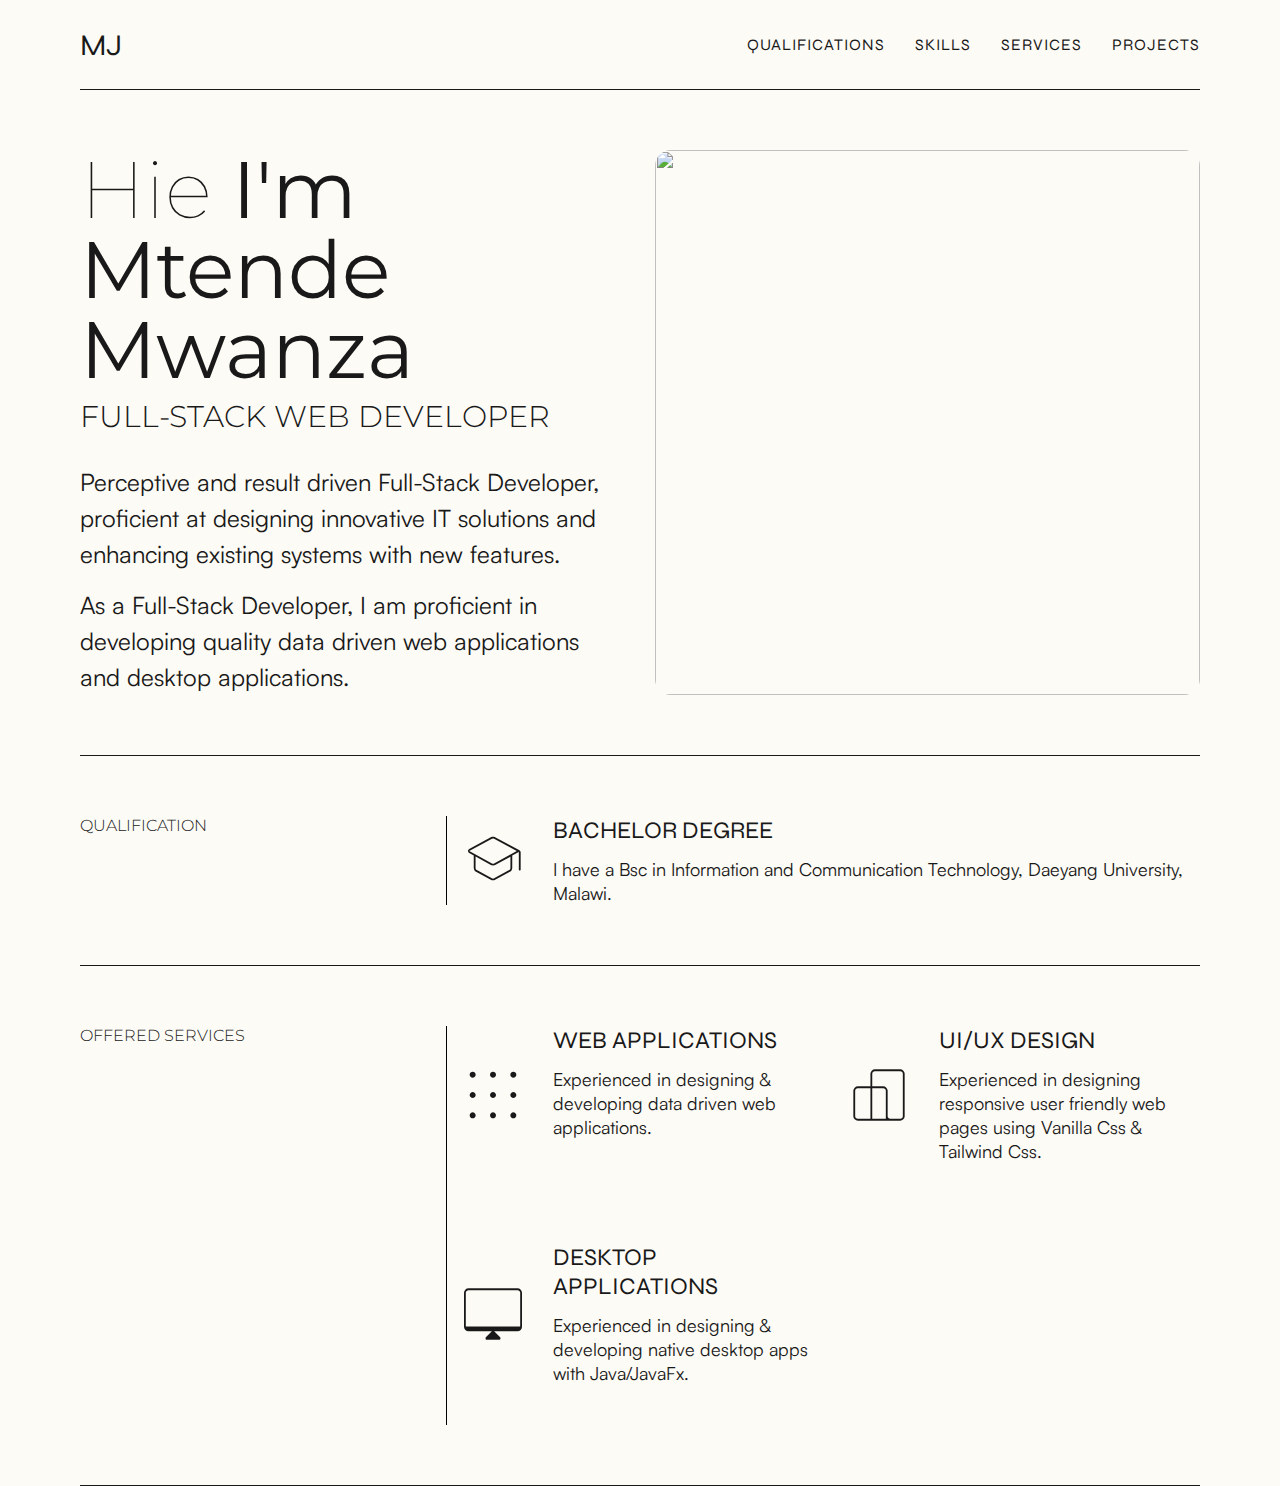
==== index.html @ 7a02a8d5 "services" ====
<!DOCTYPE html>
<html lang="en">
<head>
    <meta charset="UTF-8">
    <meta name="viewport" content="width=device-width, initial-scale=1.0">
    <title>Document</title> 
    <link rel="stylesheet" href="main.css">
    <link rel="stylesheet" href="https://fonts.googleapis.com/css2?family=Material+Symbols+Rounded:opsz,wght,FILL,GRAD@20..48,100..700,0..1,-50..200" />
    <script src="/main.js" defer></script>
</head>
<body>

    <div class="page_wrapper">
        <header>
            <div>
                <a href="">MJ</a>
                <span class="material-symbols-rounded" id="open_toggle">menu</span>
            </div>
            <div class="main-menu menu_close">
                <a href="">Qualifications</a>
                <a href="">Skills</a>
                <a href="">Services</a>
                <a href="">Projects</a>
            </div>
        </header>
        
        <main>    

            <div class="intro">
                <div>
                  <div>
                    <p>Hie <span>I'm Mtende Mwanza</span></p>
                    <p>Full-Stack Web developer</p>
                  </div>
                  
                  <p>
                     Perceptive and result driven Full-Stack Developer, proficient at designing innovative
                     IT solutions and enhancing existing systems with new features.
                  </p>
                  <p>
                      As a Full-Stack Developer, I am proficient in developing quality data 
                      driven web applications and desktop applications.
                  </p>
                </div>
                <div>
                  <picture>
                      <img src="src/warren-VVEwJJRRHgk-unsplash.jpg" alt="">
                  </picture> 
                </div>
            </div>
           
            <div class="qualification">
                 <div>Qualification</div>
                 <div class="qualify">
                    <div>
                        <span class="material-symbols-rounded">school</span>
                    </div>
                    <div>
                        <p>Bachelor Degree</p>
                        <p>I have a Bsc in Information and Communication Technology, Daeyang University, Malawi.</p>
                    </div>
                 </div>
             </div>

             <div class="services">
                <div>
                    Offered Services
                </div>

                <div class="services_list">
                    <div class="list">
                        <div>
                            <span class="material-symbols-rounded">apps</span>
                        </div>
                        <div>
                            <p>Web applications</p>
                            <p>Experienced in designing & developing data driven web applications.</p>
                        </div>
                    </div>

                    <div class="list">
                        <div>
                            <span class="material-symbols-rounded">responsive_layout</span>
                        </div>
                        <div>
                            <p>UI/UX Design</p>
                            <p>Experienced in designing responsive user friendly web pages using Vanilla Css & Tailwind Css.</p>
                        </div>
                    </div>

                    <div class="list">
                        <div>
                            <span class="material-symbols-rounded">desktop_mac</span>
                        </div>
                        <div>
                            <p>Desktop Applications</p>
                            <p>Experienced in designing & developing native desktop apps with Java/JavaFx.</p>
                        </div>
                    </div>

                  

                </div>

             </div>



        </main> 

    </div>
  

</body>
</html>
---- main.css ----
*{
    box-sizing: border-box;
    margin: 0;
}

@font-face {
    font-family: "myFont";
    src: url(poppins/Poppins-Regular.otf);
    src: url(Montserrat/Montserrat-VariableFont_wght.ttf);
    src: url(Syne/Syne-VariableFont_wght.ttf); 
}

html {
    font-family: 'myFont', 'Syne';
}

body{
    background-color: #fdfbf5;
    color: #191919;
}

.page_wrapper{
     /* border: 1px solid #191919; */
     position: absolute;
     height: 100vh;
     z-index: 100;
     /* padding-left: 40px;
     padding-right: 40px; */
}


/* changed by adding top 0 */
header{
    display: flex;
    justify-content: space-between;
    margin-left: 40px;
    margin-right: 40px;
    height: 10vh;
    background-color: #fdfbf5;
    align-items: center;
    border-bottom: 1px solid #191919;
    position: fixed;
    right: 0;
    left: 0;
    top: 0;
    z-index: 10;
}

header div:nth-child(1) a, header div:nth-child(2) a{
     color: #191919;
     text-transform: uppercase;
     text-decoration: none;
}

 header div:nth-child(1){
    display: flex;
    width: 100%;
    justify-content: space-between;
    /* padding-left: 10px;
    padding-right: 10px; */
}

header div:nth-child(1) a{
    font-size: 30px;
}

header div:nth-child(1) span{
    font-weight: 200;
    font-size: 36px;
}

header div:nth-child(1) span:hover{
    cursor: pointer;
}

header div:nth-child(2) a{
    border-bottom: #191919 solid 1px;
    padding-bottom: 1rem;
    padding-top: 1rem;
    letter-spacing: 1px;
}

header div:nth-child(2) a:last-of-type{
    border-bottom: none;
}

/* Mobile view menu */

.main-menu{
    display: flex;
    flex-direction: column;
    position: absolute;
    background-color: #fdfbf5;
    top: 10vh;
    height: 280px;
    width: 100%;
    grid-column-gap: 0.75rem;
    padding: 20px;
    border: 1px solid #191919; 
    margin-top: -1px;
    transform: translateY(200vh);
    opacity: 0;
    transition: all 0s;
} 

@keyframes menu-open-anime {
    0% {
        transform: translateY(200vh);
        opacity: 0;
    }
    20% {
        transform: translateY(20px);
        opacity: 0;
    }
    100% {
        transform: translateY(0);
        opacity: 1;
    }    
}

.menu_open{
    animation: menu-open-anime 0.3s ease-in;
    transform: translateY(0);
    opacity: 1;
}

@keyframes menu-close-anime {
   
    0% {
        transform: translateY(0);
        opacity: 1;
    }
    80% {
        transform: translateY(20px);
        opacity: 0;
    }
    100% {
        transform: translateY(200vh);
        opacity: 0;
    }    
}

.menu_close{
    
    opacity: 0;
    transform: translateY(200vh);
}
.animation {
    animation: menu-close-anime 0.3s ease-out;
}

/* End of mobile view menu */

@font-face {
    font-family: "poppins";
    src: url(poppins/Poppins-Regular.otf);

}

@font-face {
    font-family: "montSerrat";
    src: url(Montserrat/Montserrat-VariableFont_wght.ttf);
}


@font-face {
    font-family: "satoshiFont";
    /* src: url(poppins/Poppins-Regular.otf); */
    src: url(Satoshi_Complete/Fonts/OTF/Satoshi-Regular.otf);

}

main{
    position: relative;
    top: 10vh;
    margin-left: 40px;
    margin-right: 40px;
    font-family: "satoshiFont";
    font-weight: 200;
    color: #191919;
}


.intro {
    display: flex;
    flex-direction: column;
    height: auto;
    border-bottom: 1px solid #191919;
    gap: 30px;
    padding: 40px 0 40px;
    /* overflow: scroll; */
}


.intro div:nth-child(1){
    font-family: "satoshiFont";
    flex: 1;
}


.intro div:nth-child(1) >div{
   margin-bottom: 25px;
   font-family: "montSerrat";
   padding: 0;
}

.intro div:nth-child(1) >div p:first-child{
    font-weight: 100;
    font-size: 40px;
    margin-bottom: 4px;
    color: #191919;
    text-align: left;

}

.intro div:nth-child(1) >div p:first-child span{
    font-weight: 400;
}

.intro div:nth-child(1) >div p:last-child{
    font-size: 20px;
    text-transform: uppercase;
    text-align: left;
    /* letter-spacing: 2px; */
    font-weight: 300;
}


.intro div:nth-child(1) >div p{
    font-weight: 400;
}


.intro div:nth-child(1) p{
     font-size: 18px; 
     text-align: left;
}

.intro div:nth-child(1) p:first-of-type{
    margin-bottom: 10px;
}



.intro div:nth-child(2){
      flex: 1;
}

.intro div:nth-child(2) img{
    border-radius: 16px;
    object-fit: cover;
    width: 100%;    
}

.qualification{
    display: grid;
    grid-template-columns: 1fr;
    gap: 20px;
    padding: 40px 0 40px;
    border-bottom: 1px solid #191919;
}

.qualification > div:nth-child(1){
    font-size: 16px;
    text-transform: uppercase;
    font-family: "Montserrat";
    font-weight: 300;
}

.qualification > div:nth-child(2){
     display: grid;
}

.qualification > div:nth-child(2) >div:nth-child(1){
    /* padding: 0;
    margin: 0; */
    /* background-color: aqua; */
}
.qualification > div:nth-child(2) >div:nth-child(1) span{
    font-size: 80px; 
    font-weight: lighter;
    margin-left: -14px;
}

.qualification > div:nth-child(2) >div:nth-child(2) p:first-of-type{
    font-family: 'myFont';
    text-transform: uppercase;
    font-size: 24px;
    margin-bottom: 12px;
}

/* .qualification > div:nth-child(2) >div:nth-child(2) p:last-of-type{
    font-size: 15px;
} */


.services{
    display: grid;
    grid-template-columns: 1fr;
    gap: 20px;
    padding: 40px 0 40px;
    /* border-bottom: 1px solid #191919; */
}

.services > div:nth-child(1){
    font-size: 16px;
    text-transform: uppercase;
    font-family: "Montserrat";
    font-weight: 300;
}


.services_list {
    display: grid;
    gap: 40px;
}

.services_list .list{
    display: grid;
    border-bottom: 1px solid #191919;
    padding-bottom: 40px;
}

.services_list .list > div:nth-child(1) span{
    font-size: 80px;
    margin-left: -14px;
    font-weight: lighter;
}

.services_list .list > div:nth-child(2) p:first-of-type{
    font-family: 'myFont';
    text-transform: uppercase;
    font-size: 24px;
    margin-bottom: 12px;
}




@media screen and (min-width:500px) {
      
    .qualification > div:nth-child(2){
        /* display: flex;
        flex-direction: row;    
        justify-content: space-between;
        gap: 25px; */
        grid-template-columns: 1fr 4fr;
   }


   
   .services_list .list{
      grid-template-columns: 1fr 4fr;
   }  



         
}


@media screen and (min-width:640px) {

    
    .intro div:nth-child(2) p{
        font-size: 20px;
        line-height: 1.5; 
        text-align: left;
   }

    
}


@media screen and (min-width:768px) {

            .main-menu{
                display: flex !important;
                flex-direction: row;
                position: relative;
                background-color: #fdfbf5;
                top: 0;
                height: auto;
                width: auto;
                gap: 30px;
                padding: 20px 0 20px 20px;
                border: none; 
                margin-top: 0;
                transform: translateY(0) !important;
                opacity: 1 !important;
                transition: all 0s;
            }

            .menu_open{
                animation: menu-open-anime 0.3s ease-in;
                transform: translateY(0);
                opacity: 1;
            }


            .menu_close{
                opacity: 1;
                transform: translateY(200vh);
            }

            header div:nth-child(2) a{
                border-bottom: none;
                padding-bottom: 0;
                padding-top: 0;
                letter-spacing: 1px;
            }

            header div:nth-child(2) a:hover{
               border-bottom: 1.5px solid #191919;
            }

            #open_toggle{
                display: none;
            }


            .intro {
                flex-direction: row;
                padding: 60px 0 60px;
                /* overflow: scroll; */
            }


            .intro div:nth-child(1) >div p:first-child{
                font-size: 80px;
                line-height: 1;
                letter-spacing: 0;
                text-align: left;
            }
            
            .intro div:nth-child(1) >div p:first-child span{
                /* font-weight: 500; */
            }
            
            .intro div:nth-child(1) >div p:last-child{
                font-size: 30px;
                text-transform: uppercase;
                text-align: left;
                font-weight: 300;
             
            }
            
            
            .intro div:nth-child(1) >div p{
                font-weight: 400;
            }
            
            
            .intro div:nth-child(1) p{
                 font-size: 20px;
                 line-height: 1.5; 
                 text-align: left;
            }
            
            .intro div:nth-child(1) p:first-of-type{
                margin-bottom: 15px;
            
            }
            

            .intro div:nth-child(2) img{
              
                height: 100%;
            }
            

            .qualification{
                grid-template-columns: 2fr 4fr;
                padding: 60px 0 60px;
                gap: 20px;
            }

            .qualification > div:nth-child(1){
               border-right: 1px solid black;
            }

            .qualification > div:nth-child(2) >div:nth-child(2) p:last-of-type{
                font-size: 18px;
            }

            .qualify{
                gap: 20px;
            }

            .qualify >div:nth-child(1){
                display: flex;
                justify-content: center;
                align-items: center;
            }


            .qualification > div:nth-child(2){
                /* display: grid; */
                /* grid-template-columns: 1fr 5fr; */
           }

        

            .services{
                grid-template-columns: 2fr 4fr;
                padding: 60px 0 60px;
                border-bottom: #191919 solid 1px;
                gap: 20px;
            }
            
            .services > div:nth-child(1){
                border-right: 1px solid black;
            }

            .services_list .list {
                gap:20px
            }

            .services_list .list > div:nth-child(1){
                display: flex;
                justify-content: center;
                align-items: center;
            }


            .services_list .list > div:nth-child(2) p:last-of-type{
                font-size: 18px;
            }
}

@media screen and (min-width:1020px) {

        .services_list{
            grid-template-columns: 1fr 1fr;
        }

        .services_list .list{
            display: grid;
            border-bottom: none;
            padding-bottom: 40px;
        }

        .qualification > div:nth-child(2){
            display: flex;
            flex-direction: row;    
            /* justify-content: space-around; */
            gap: 20px;
            /* grid-template-columns: 1fr 4fr; */
       }
    
    


}

@media screen and (min-width:1200px) {

    header{
        margin-left: 80px;
        margin-right: 80px;
    }

    main{
        margin-left: 80px;
        margin-right: 80px;
    }
    
    .intro {
        padding: 60px 0 60px;
        /* overflow: scroll; */
    }

    .intro div:nth-child(1) p{
        font-size: 24px;
   }

   .qualification > div:nth-child(2){
    display: flex;
    flex-direction: row;    
    /* gap: 0; */
}

}

 @media screen and (min-width:1450px) {
    .qualify > div:nth-child(1){
        margin: 0 10px 0 10px; 
    }
       

}
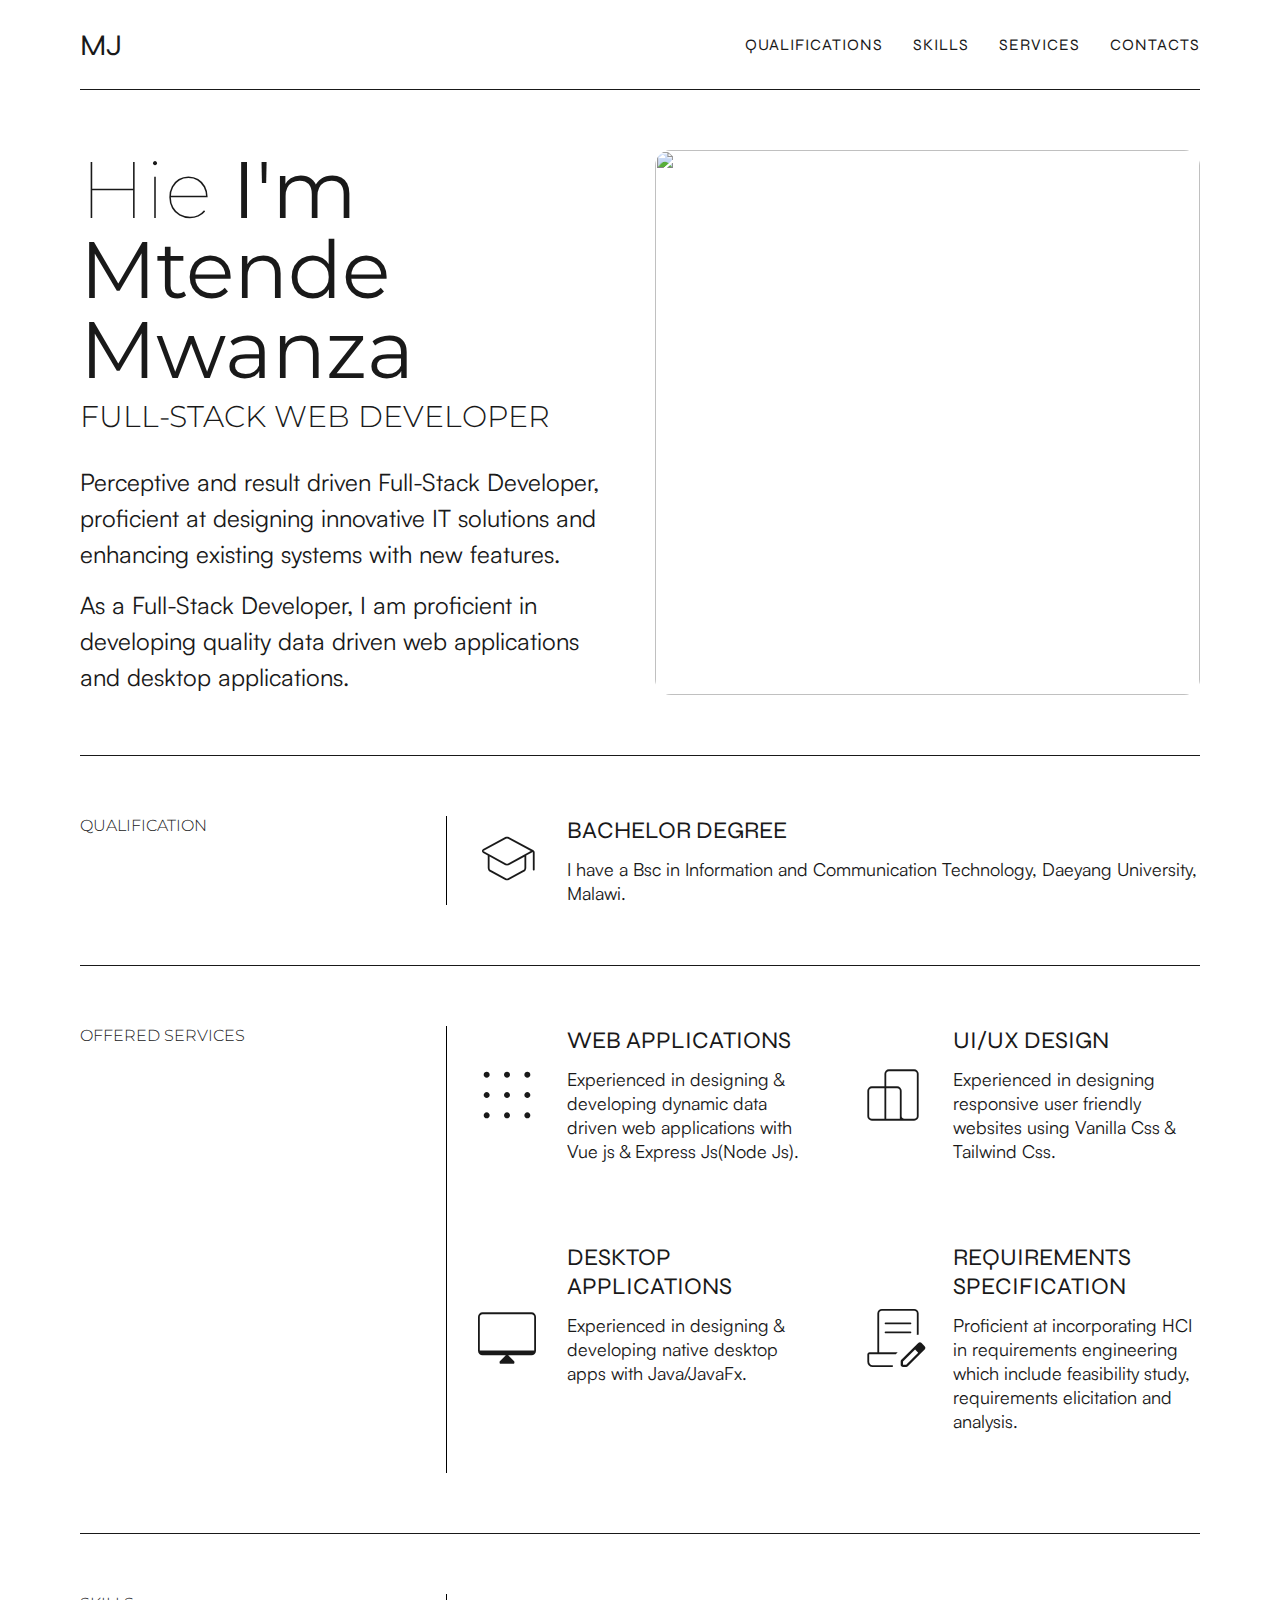
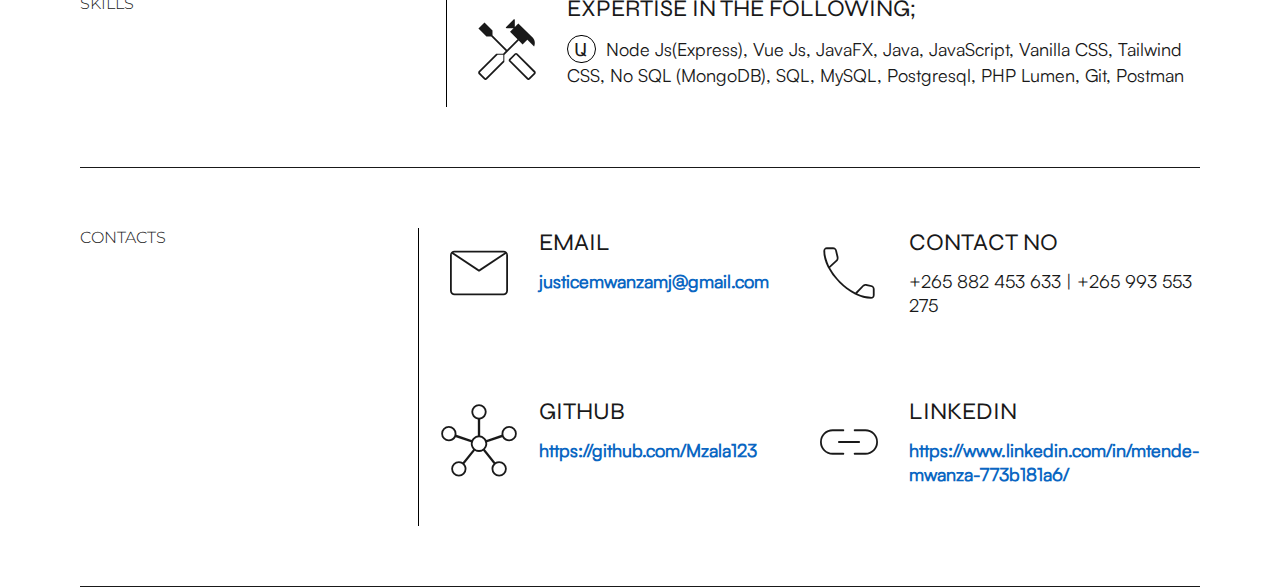
==== commit 7a8d930d: "skills and services" ====
--- a/index.html
+++ b/index.html
@@ -20,7 +20,7 @@
                 <a href="">Qualifications</a>
                 <a href="">Skills</a>
                 <a href="">Services</a>
-                <a href="">Projects</a>
+                <a href="">Contacts</a>
             </div>
         </header>
         
@@ -35,7 +35,8 @@
                   
                   <p>
                      Perceptive and result driven Full-Stack Developer, proficient at designing innovative
-                     IT solutions and enhancing existing systems with new features.
+                     IT solutions and enhancing existing systems with new features. 
+                     <!-- Specialize in applying technical expertise to develop insightful solutions applicable to current business practices -->
                   </p>
                   <p>
                       As a Full-Stack Developer, I am proficient in developing quality data 
@@ -74,7 +75,7 @@
                         </div>
                         <div>
                             <p>Web applications</p>
-                            <p>Experienced in designing & developing data driven web applications.</p>
+                            <p>Experienced in designing & developing dynamic data driven web applications with Vue js & Express Js(Node Js).</p>
                         </div>
                     </div>
 
@@ -84,7 +85,7 @@
                         </div>
                         <div>
                             <p>UI/UX Design</p>
-                            <p>Experienced in designing responsive user friendly web pages using Vanilla Css & Tailwind Css.</p>
+                            <p>Experienced in designing responsive user friendly websites using Vanilla Css & Tailwind Css.</p>
                         </div>
                     </div>
 
@@ -98,7 +99,84 @@
                         </div>
                     </div>
 
-                  
+                    <div class="list">
+                        <div>
+                            <span class="material-symbols-rounded">contract_edit</span>
+                        </div>
+                        <div>
+                            <p>Requirements Specification</p>
+                            <p>Proficient at incorporating HCI in requirements engineering which include feasibility study, 
+                               requirements elicitation and analysis.</p>
+                        </div>
+                    </div>
+                </div>
+
+             </div>
+
+             <div class="skills">
+                 <div>Skills</div>
+                 <div class="skill_list">
+                    <div>
+                        <span class="material-symbols-rounded">handyman</span>
+                    </div>
+                    <div>
+                        <p>Expertise in the following;</p>
+                        <ol>
+                            <li>Node Js(Express), Vue Js, JavaFX, Java, JavaScript, Vanilla CSS, Tailwind CSS, 
+                                No SQL (MongoDB), SQL, MySQL, Postgresql, PHP Lumen, Git, Postman</li>
+                        </ol>
+                    </div>
+                 </div>
+
+             </div>
+
+
+             <div class="contacts">
+                <div>
+                    Contacts
+                </div>
+
+                <div class="contacts_list">
+
+                    <div class="list">
+                        <div>
+                            <span class="material-symbols-rounded">mail</span>
+                        </div>
+                        <div>
+                            <p>Email</p>
+                            <p><a href="mailto:justicemwanzamj@gmail.com">justicemwanzamj@gmail.com</a></p>
+                        </div>
+                    </div>
+
+                    <div class="list">
+                        <div>
+                            <span class="material-symbols-rounded">call</span>
+                        </div>
+                        <div>
+                            <p>Contact no</p>
+                            <p>+265 882 453 633 | +265 993 553 275</p>
+                        </div>
+                    </div>
+
+                    <div class="list">
+                        <div>
+                            <span class="material-symbols-rounded">hub</span>
+                        </div>
+                        <div>
+                            <p>Github</p>
+                            <p><a href="https://github.com/Mzala123" target="_blank">https://github.com/Mzala123</a></p>
+                        </div>
+                    </div>
+
+                    <div class="list">
+                        <div>
+                            <span class="material-symbols-rounded">link</span>
+                        </div>
+                        <div>
+                            <p>LinkedIn</p>
+                            <p><a href="https://www.linkedin.com/in/mtende-mwanza-773b181a6/" target="_blank">https://www.linkedin.com/in/mtende-mwanza-773b181a6/</a></p>
+                        </div>
+                    </div>
 
                 </div>
 
--- a/main.css
+++ b/main.css
@@ -15,7 +15,7 @@
 }
 
 body{
-    background-color: #fdfbf5;
+    background-color: white;
     color: #191919;
 }
 
@@ -36,7 +36,7 @@
     margin-left: 40px;
     margin-right: 40px;
     height: 10vh;
-    background-color: #fdfbf5;
+    background-color: white;
     align-items: center;
     border-bottom: 1px solid #191919;
     position: fixed;
@@ -90,7 +90,7 @@
     display: flex;
     flex-direction: column;
     position: absolute;
-    background-color: #fdfbf5;
+    background-color: white;
     top: 10vh;
     height: 280px;
     width: 100%;
@@ -279,7 +279,7 @@
 .qualification > div:nth-child(2) >div:nth-child(1) span{
     font-size: 80px; 
     font-weight: lighter;
-    margin-left: -14px;
+    /* margin-left: -10px; */
 }
 
 .qualification > div:nth-child(2) >div:nth-child(2) p:first-of-type{
@@ -323,7 +323,7 @@
 
 .services_list .list > div:nth-child(1) span{
     font-size: 80px;
-    margin-left: -14px;
+    /* margin-left: -12px; */
     font-weight: lighter;
 }
 
@@ -334,24 +334,138 @@
     margin-bottom: 12px;
 }
 
+
+.skills{
+    display: grid;
+    grid-template-columns: 1fr;
+    gap: 20px;
+    padding: 40px 0 40px;
+    border-bottom: 1px solid #191919;
+}
+
+
+.skills > div:nth-child(1){
+    font-size: 16px;
+    text-transform: uppercase;
+    font-family: "Montserrat";
+    font-weight: 300;
+}
+
+.skills > div:nth-child(2){
+     display: grid;
+}
+
+.skills > div:nth-child(2) >div:nth-child(1) span{
+    font-size: 80px; 
+    font-weight: lighter;
+ 
+}
+
+.skills > div:nth-child(2) >div:nth-child(2) p:first-of-type{
+    font-family: 'myFont';
+    text-transform: uppercase;
+    font-size: 24px;
+    margin-bottom: 12px;
+}
+
+.skills > div:nth-child(2) >div:nth-child(2) ol{
+    padding-left: 0;
+    /* background-color: #378fe9;*/
+} 
+
+.skills > div:nth-child(2) >div:nth-child(2) ol li{
+    list-style: inside;
+    list-style-type: none;
+    margin-bottom: 20px;
+}
+
+.skills > div:nth-child(2) > div:nth-child(2) ol li:before {
+    content: counter(list-item, armenian) ""; 
+    display: inline-flex;
+    justify-content: center;
+    width: 1.5em; 
+    border: 1px solid #000; 
+    border-radius: 100px; 
+    padding-top: 1px;
+    padding-bottom: 1px;
+    margin-right: 10px; 
+}
+
+
+.contacts{
+    display: grid;
+    grid-template-columns: 1fr;
+    gap: 20px;
+    padding: 40px 0 40px;
+    /* border-bottom: 1px solid #191919; */
+}
+
+.contacts > div:nth-child(1){
+    font-size: 16px;
+    text-transform: uppercase;
+    font-family: "Montserrat";
+    font-weight: 300;
+}
+
+
+.contacts_list {
+    display: grid;
+    gap: 40px;
+}
+
+.contacts_list .list{
+    display: grid;
+    border-bottom: 1px solid #191919;
+    padding-bottom: 40px;
+}
+
+.contacts_list .list > div:nth-child(1) span{
+    font-size: 80px;
+    /* margin-left: -12px; */
+    font-weight: lighter;
+}
+
+.contacts_list .list > div:nth-child(2) p:first-of-type{
+    font-family: 'myFont';
+    text-transform: uppercase;
+    font-size: 24px;
+    margin-bottom: 12px;
+}
+
+
+.contacts_list .list > div:nth-child(2) p:last-of-type a{
+    text-decoration: none;
+    color: #0a66c2;
+
+    font-weight: bold;
+}
+
+.contacts_list .list > div:nth-child(2) p:last-of-type a:hover{
+     color: #378fe9;
+     border-bottom: 1.5px solid #378fe9;
+}
 
 
 
 @media screen and (min-width:500px) {
       
     .qualification > div:nth-child(2){
-        /* display: flex;
-        flex-direction: row;    
-        justify-content: space-between;
-        gap: 25px; */
         grid-template-columns: 1fr 4fr;
-   }
-
+    }
 
    
    .services_list .list{
       grid-template-columns: 1fr 4fr;
    }  
+
+   .contacts_list .list{
+    grid-template-columns: 1fr 4fr;
+   }  
+
+   .skills > div:nth-child(2){
+    grid-template-columns: 1fr 4fr;
+}
+
 
 
 
@@ -378,7 +492,7 @@
                 display: flex !important;
                 flex-direction: row;
                 position: relative;
-                background-color: #fdfbf5;
+                background-color: white;
                 top: 0;
                 height: auto;
                 width: auto;
@@ -491,15 +605,36 @@
                 display: flex;
                 justify-content: center;
                 align-items: center;
-            }
-
-
-            .qualification > div:nth-child(2){
-                /* display: grid; */
-                /* grid-template-columns: 1fr 5fr; */
-           }
-
-        
+            }   
+
+            /* Skills */
+
+            .skills{
+                grid-template-columns: 2fr 4fr;
+                padding: 60px 0 60px;
+                gap: 20px;
+            }
+
+            .skills > div:nth-child(1){
+               border-right: 1px solid black;
+            }
+
+            .skills > div:nth-child(2) >div:nth-child(2) ol{
+                font-size: 18px;
+            }
+
+            .skill_list{
+                gap: 20px;
+            }
+
+            .skill_list >div:nth-child(1){
+                display: flex;
+                justify-content: center;
+                align-items: center;
+            }   
+            /* end of skills */
+            
+            
 
             .services{
                 grid-template-columns: 2fr 4fr;
@@ -526,9 +661,45 @@
             .services_list .list > div:nth-child(2) p:last-of-type{
                 font-size: 18px;
             }
+
+
+
+            .contacts{
+                grid-template-columns: 2fr 4fr;
+                padding: 60px 0 60px;
+                border-bottom: #191919 solid 1px;
+                gap: 20px;
+            }
+            
+            .contacts > div:nth-child(1){
+                border-right: 1px solid black;
+            }
+
+            .contacts_list .list {
+                gap:20px
+            }
+
+            .contacts_list .list > div:nth-child(1){
+                display: flex;
+                justify-content: center;
+                align-items: center;
+            }
+
+
+            .contacts_list .list > div:nth-child(2) p:last-of-type{
+                font-size: 18px;
+            }
+
 }
 
 @media screen and (min-width:1020px) {
+
+        .qualification > div:nth-child(2){
+                display: flex;
+                flex-direction: row;    
+                gap: 20px;
+        }
+
 
         .services_list{
             grid-template-columns: 1fr 1fr;
@@ -540,18 +711,29 @@
             padding-bottom: 40px;
         }
 
-        .qualification > div:nth-child(2){
+
+        .skills > div:nth-child(2){
             display: flex;
             flex-direction: row;    
-            /* justify-content: space-around; */
             gap: 20px;
-            /* grid-template-columns: 1fr 4fr; */
-       }
-    
-    
-
-
-}
+         }
+        
+        .contacts_list{
+            grid-template-columns: 1fr 1fr;
+        }
+
+        .contacts_list .list{
+            display: grid;
+            border-bottom: none;
+            padding-bottom: 40px;
+        }
+
+
+     
+}
+
+
+
 
 @media screen and (min-width:1200px) {
 
@@ -567,7 +749,6 @@
     
     .intro {
         padding: 60px 0 60px;
-        /* overflow: scroll; */
     }
 
     .intro div:nth-child(1) p{
@@ -577,14 +758,19 @@
    .qualification > div:nth-child(2){
     display: flex;
     flex-direction: row;    
-    /* gap: 0; */
-}
+   }
+
+
 
 }
 
  @media screen and (min-width:1450px) {
     .qualify > div:nth-child(1){
-        margin: 0 10px 0 10px; 
+        margin: 0 4px 0 4px; 
+    }
+
+    .skill_list > div:nth-child(1){
+        margin: 0 4px 0 4px; 
     }
        
 
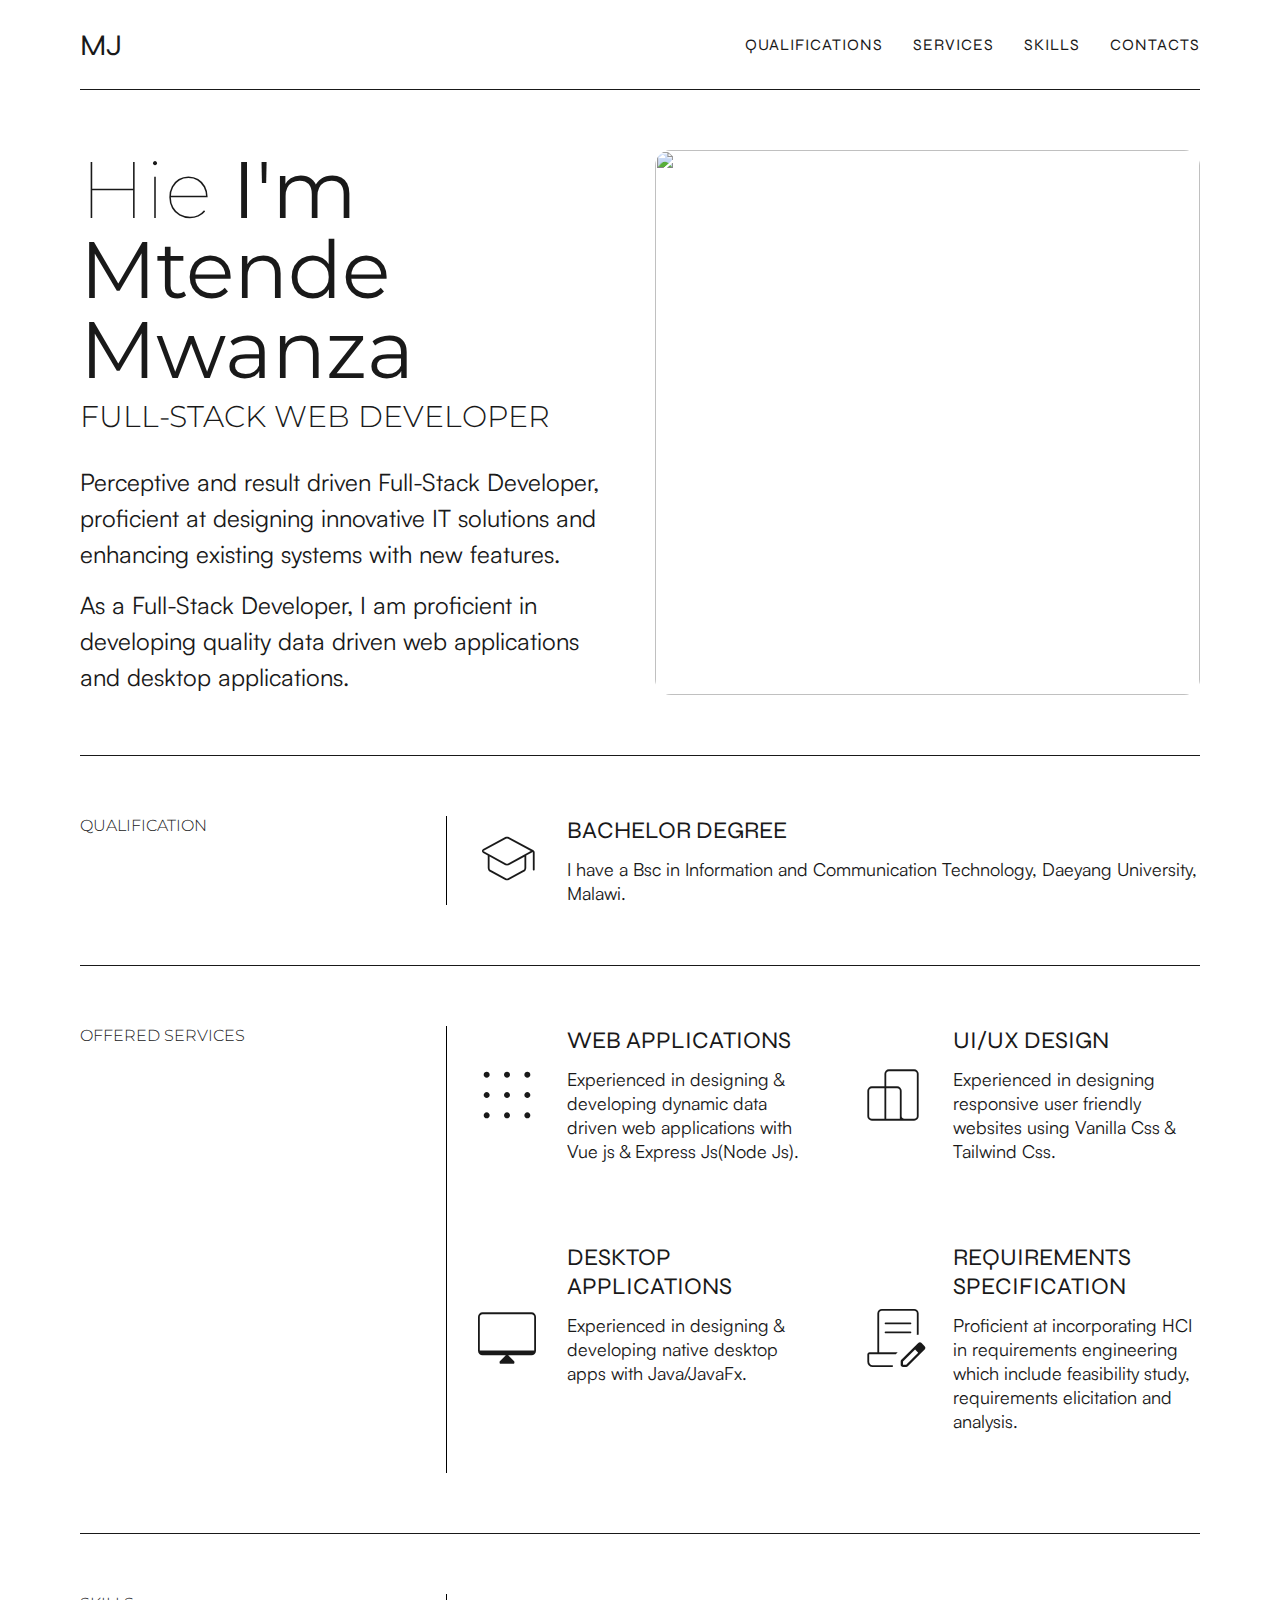
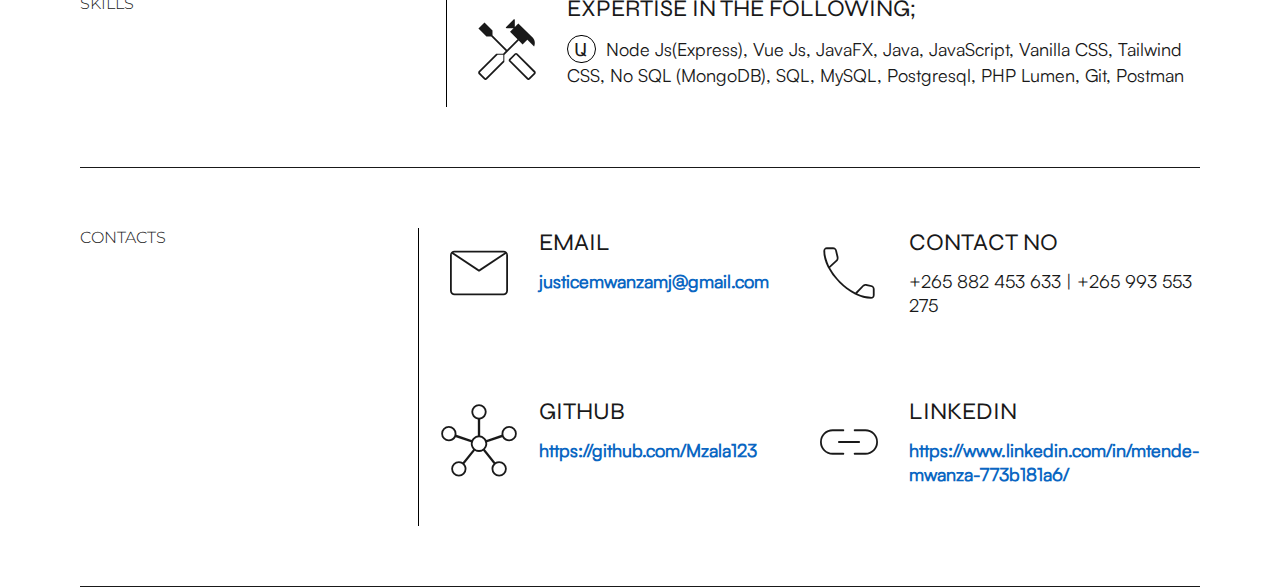
==== commit e4bdc93d: "scrolling to section" ====
--- a/index.html
+++ b/index.html
@@ -17,10 +17,10 @@
                 <span class="material-symbols-rounded" id="open_toggle">menu</span>
             </div>
             <div class="main-menu menu_close">
-                <a href="">Qualifications</a>
-                <a href="">Skills</a>
-                <a href="">Services</a>
-                <a href="">Contacts</a>
+                <a id="qualification">Qualifications</a>
+                <a id="services">Services</a>
+                <a id="skills">Skills</a>
+                <a id="contacts">Contacts</a>
             </div>
         </header>
         
--- a/main.css
+++ b/main.css
@@ -50,6 +50,7 @@
      color: #191919;
      text-transform: uppercase;
      text-decoration: none;
+     cursor: pointer;
 }
 
  header div:nth-child(1){
@@ -83,6 +84,8 @@
 header div:nth-child(2) a:last-of-type{
     border-bottom: none;
 }
+
+
 
 /* Mobile view menu */
 
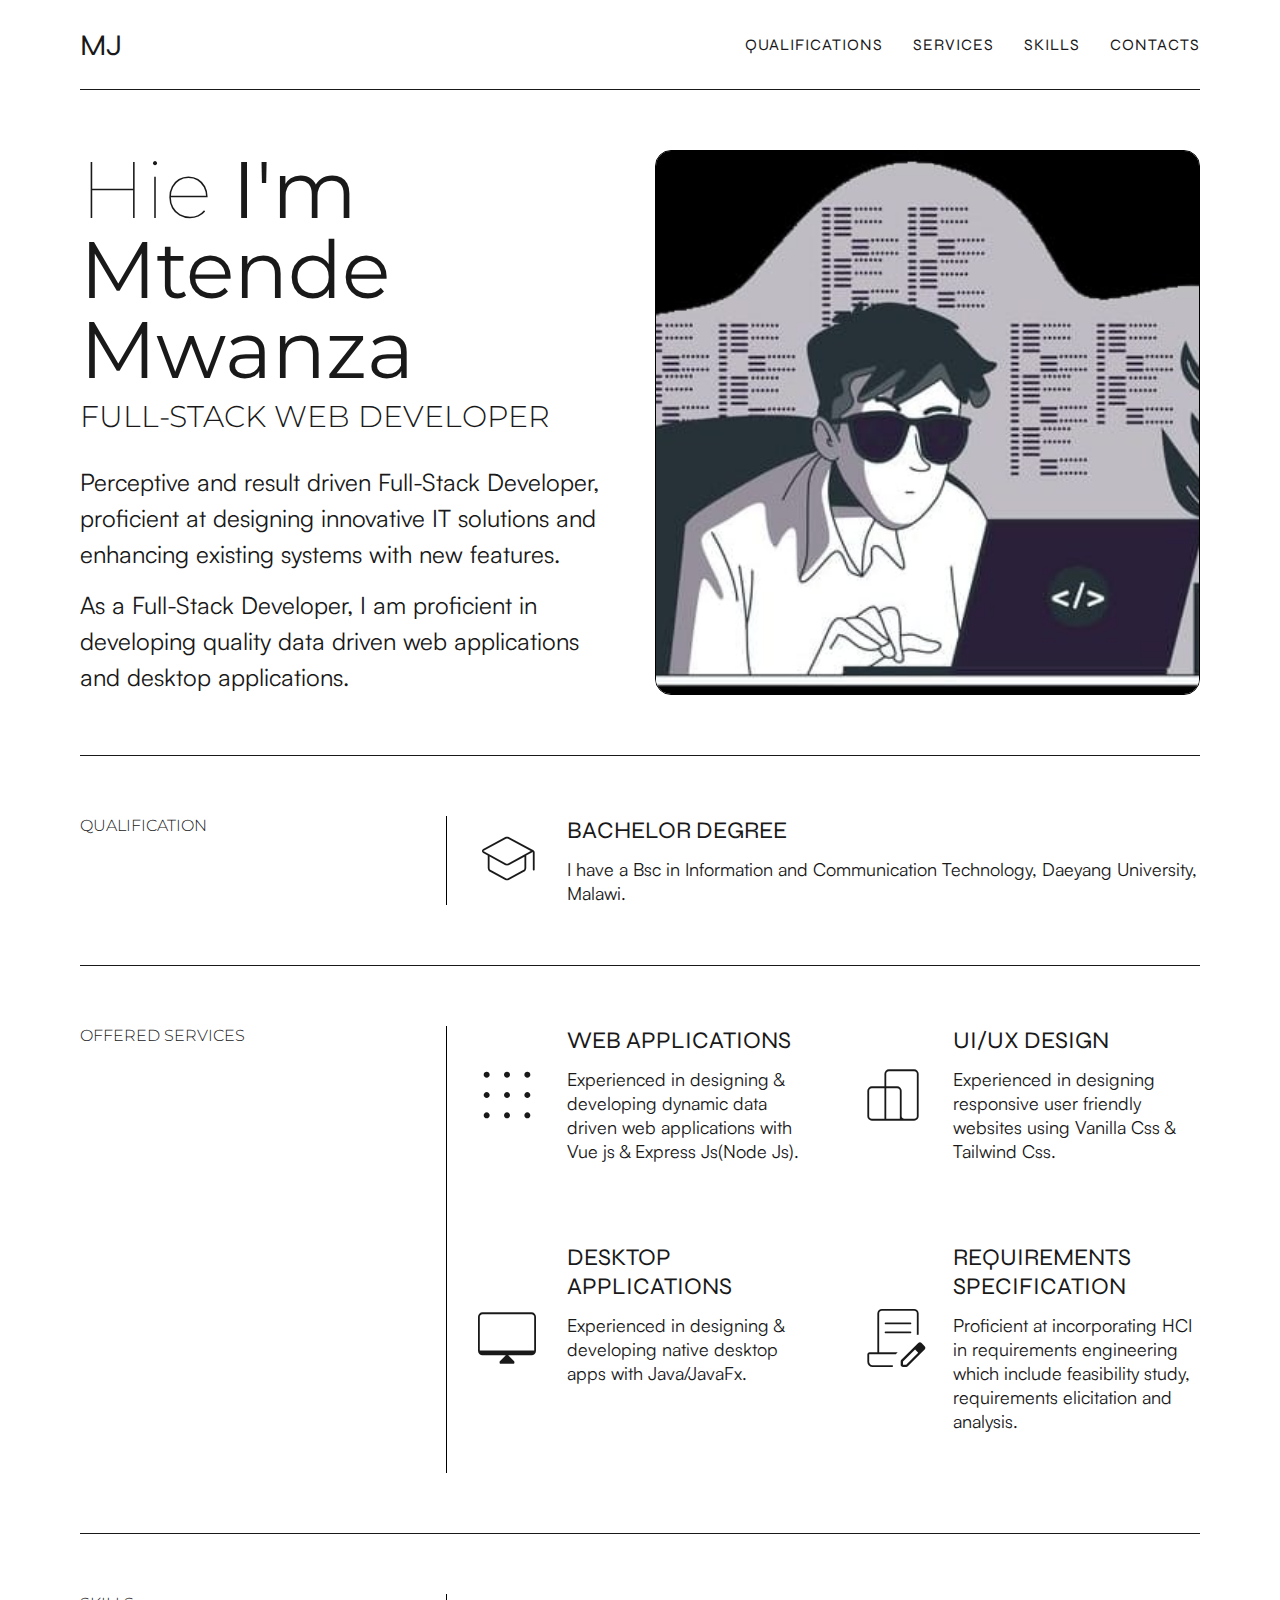
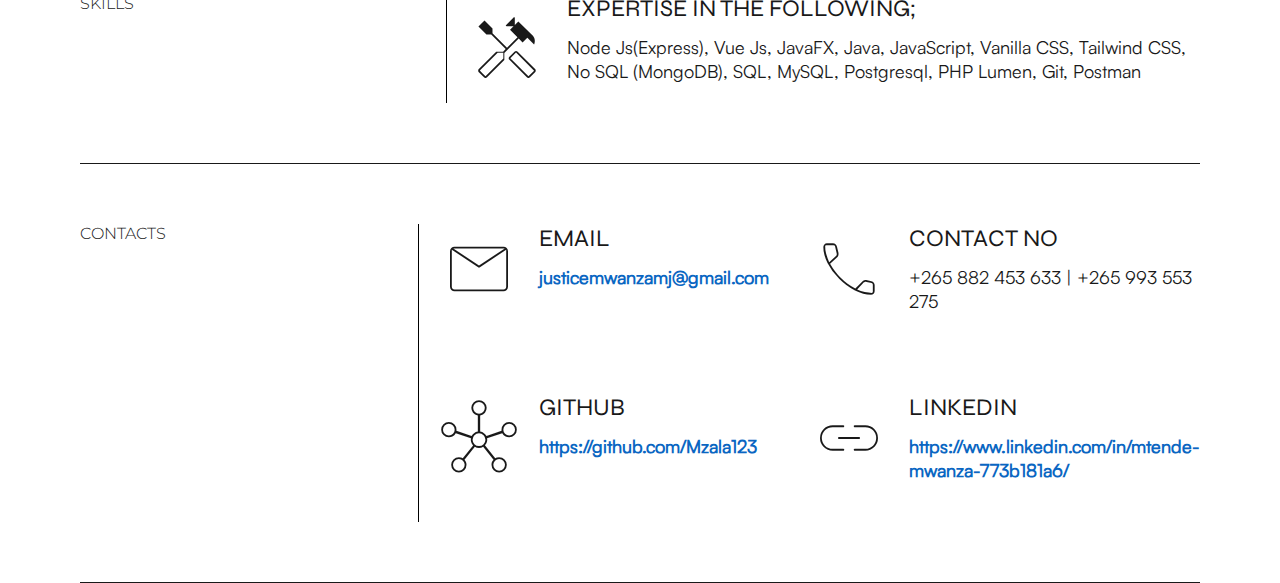
==== commit eeb563ea: "image" ====
--- a/index.html
+++ b/index.html
@@ -45,7 +45,7 @@
                 </div>
                 <div>
                   <picture>
-                      <img src="src/warren-VVEwJJRRHgk-unsplash.jpg" alt="">
+                      <img src="src/main-boss.jpeg" alt="">
                   </picture> 
                 </div>
             </div>
--- a/main.css
+++ b/main.css
@@ -21,11 +21,12 @@
 
 .page_wrapper{
      /* border: 1px solid #191919; */
-     position: absolute;
-     height: 100vh;
+     /* position: absolute; */
+     /* height: 100vh;
      z-index: 100;
-     /* padding-left: 40px;
+     padding-left: 40px;
      padding-right: 40px; */
+     /* margin-bottom: 40px; */
 }
 
 
@@ -253,6 +254,7 @@
     border-radius: 16px;
     object-fit: cover;
     width: 100%;    
+    border: 1px solid black;
 }
 
 .qualification{
@@ -382,7 +384,7 @@
     margin-bottom: 20px;
 }
 
-.skills > div:nth-child(2) > div:nth-child(2) ol li:before {
+/* .skills > div:nth-child(2) > div:nth-child(2) ol li:before {
     content: counter(list-item, armenian) ""; 
     display: inline-flex;
     justify-content: center;
@@ -392,7 +394,7 @@
     padding-top: 1px;
     padding-bottom: 1px;
     margin-right: 10px; 
-}
+} */
 
 
 .contacts{
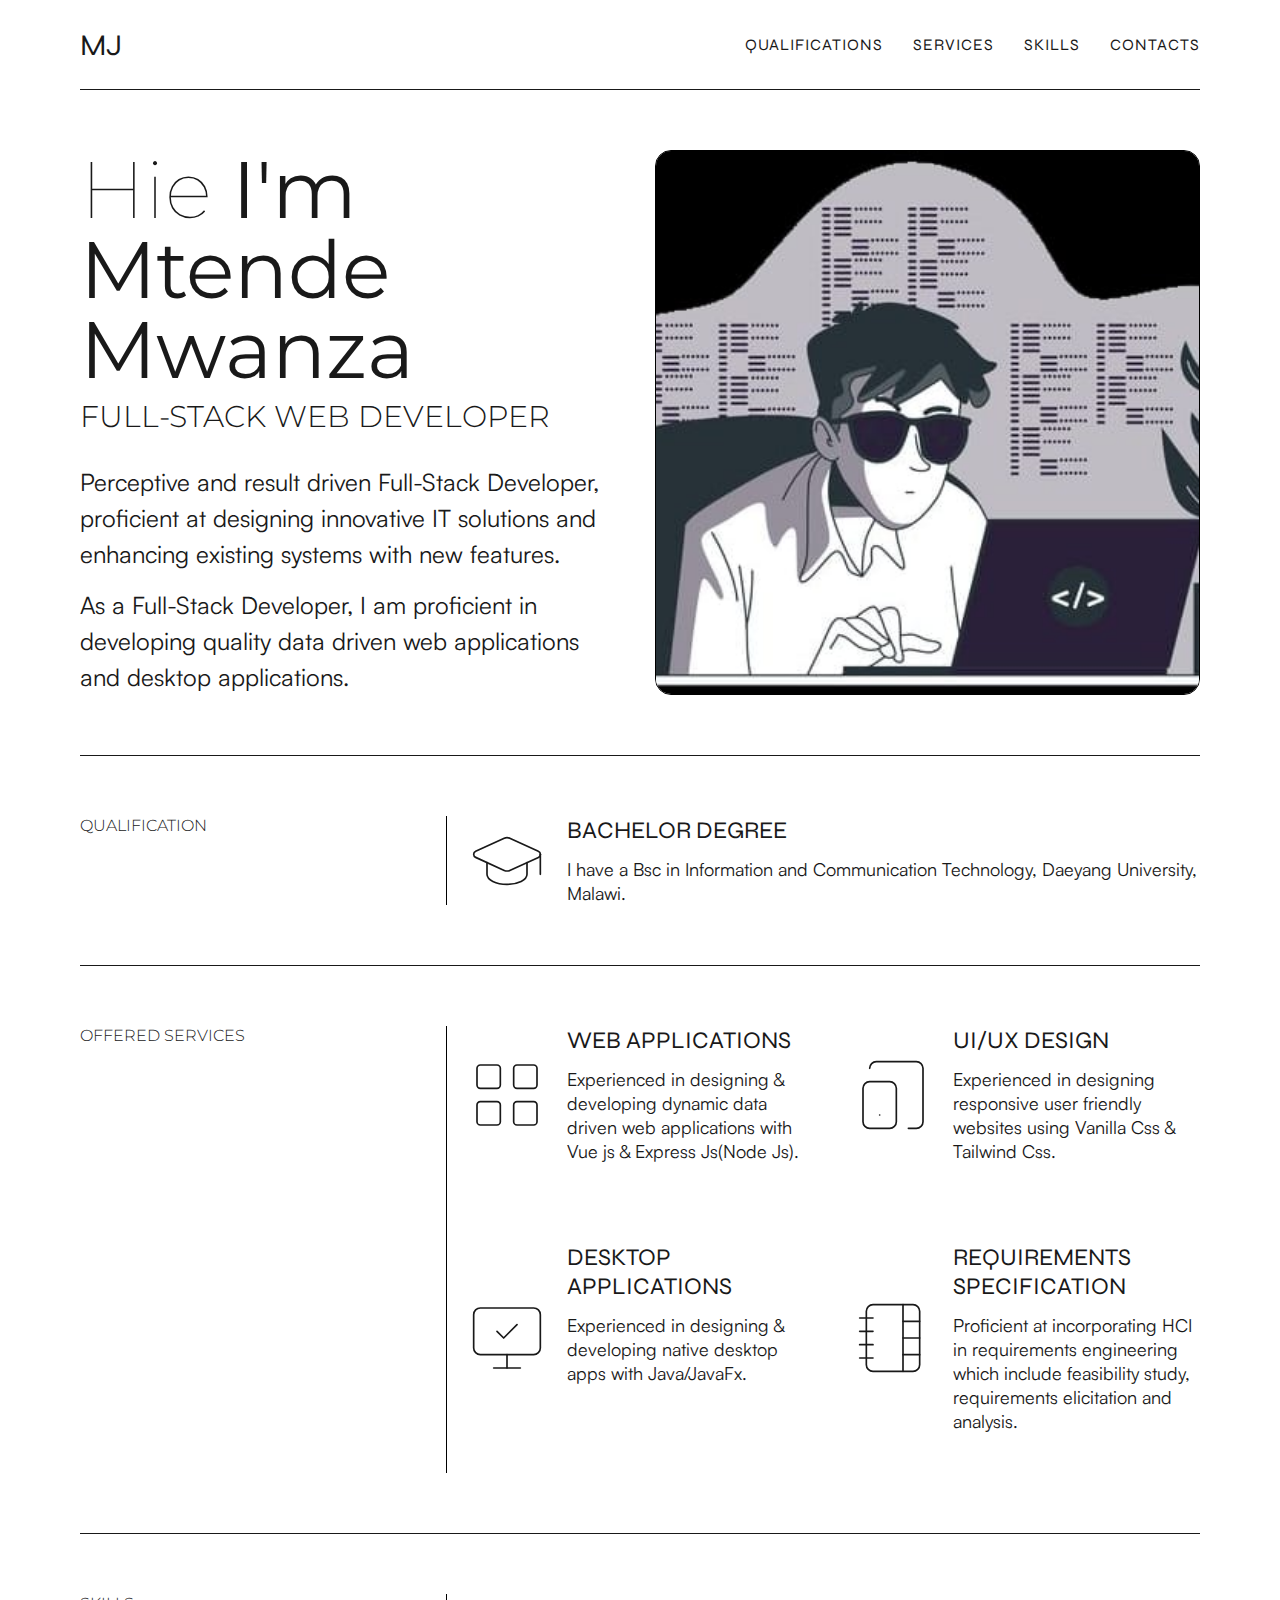
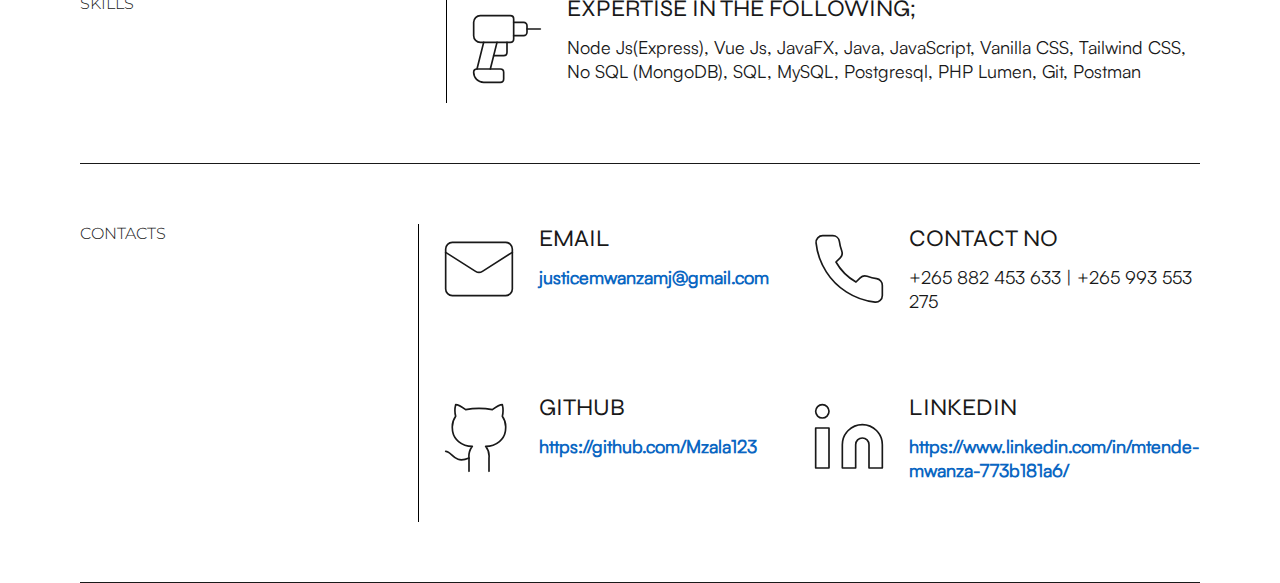
==== commit cf4c56a8: "lucide icons" ====
--- a/index.html
+++ b/index.html
@@ -14,7 +14,11 @@
         <header>
             <div>
                 <a href="">MJ</a>
-                <span class="material-symbols-rounded" id="open_toggle">menu</span>
+                <svg id="open_toggle" xmlns="http://www.w3.org/2000/svg" width="36" height="36" viewBox="0 0 24 24" fill="none" stroke="currentColor" 
+                stroke-width="0.75" stroke-linecap="round" stroke-linejoin="round" class="lucide lucide-menu"><line x1="4" x2="20" y1="12" 
+                y2="12"/><line x1="4" x2="20" y1="6" y2="6"/><line x1="4" x2="20" y1="18" y2="18"/></svg>
+
+                <!-- <span class="material-symbols-rounded" id="open_toggle">menu</span> -->
             </div>
             <div class="main-menu menu_close">
                 <a id="qualification">Qualifications</a>
@@ -54,7 +58,10 @@
                  <div>Qualification</div>
                  <div class="qualify">
                     <div>
-                        <span class="material-symbols-rounded">school</span>
+                        <!-- <span class="material-symbols-rounded">school</span> -->
+                        <svg xmlns="http://www.w3.org/2000/svg" width="80" height="80" viewBox="0 0 24 24" fill="none" stroke="currentColor" stroke-width="0.5" 
+                        stroke-linecap="round" stroke-linejoin="round" class="lucide lucide-graduation-cap"><path d="M21.42 10.922a1 1 0 0 0-.019-1.838L12.83 5.18a2 
+                        2 0 0 0-1.66 0L2.6 9.08a1 1 0 0 0 0 1.832l8.57 3.908a2 2 0 0 0 1.66 0z"/><path d="M22 10v6"/><path d="M6 12.5V16a6 3 0 0 0 12 0v-3.5"/></svg>
                     </div>
                     <div>
                         <p>Bachelor Degree</p>
@@ -71,7 +78,10 @@
                 <div class="services_list">
                     <div class="list">
                         <div>
-                            <span class="material-symbols-rounded">apps</span>
+                            <!-- <span class="material-symbols-rounded">apps</span> -->
+                            <svg xmlns="http://www.w3.org/2000/svg" width="80" height="80" viewBox="0 0 24 24" fill="none" stroke="currentColor" stroke-width="0.5" 
+                            stroke-linecap="round" stroke-linejoin="round" class="lucide lucide-layout-grid"><rect width="7" height="7" x="3" y="3" rx="1"/><rect width="7" 
+                            height="7" x="14" y="3" rx="1"/><rect width="7" height="7" x="14" y="14" rx="1"/><rect width="7" height="7" x="3" y="14" rx="1"/></svg>
                         </div>
                         <div>
                             <p>Web applications</p>
@@ -81,7 +91,10 @@
 
                     <div class="list">
                         <div>
-                            <span class="material-symbols-rounded">responsive_layout</span>
+                            <!-- <span class="material-symbols-rounded">responsive_layout</span> -->
+                            <svg xmlns="http://www.w3.org/2000/svg" width="80" height="80" viewBox="0 0 24 24" fill="none" stroke="currentColor" stroke-width="0.5" 
+                            stroke-linecap="round" stroke-linejoin="round" class="lucide lucide-tablet-smartphone"><rect width="10" height="14" x="3" y="8" rx="2"/>
+                            <path d="M5 4a2 2 0 0 1 2-2h12a2 2 0 0 1 2 2v16a2 2 0 0 1-2 2h-2.4"/><path d="M8 18h.01"/></svg>
                         </div>
                         <div>
                             <p>UI/UX Design</p>
@@ -91,7 +104,10 @@
 
                     <div class="list">
                         <div>
-                            <span class="material-symbols-rounded">desktop_mac</span>
+                            <!-- <span class="material-symbols-rounded">desktop_mac</span> -->
+                            <svg xmlns="http://www.w3.org/2000/svg" width="80" height="80" viewBox="0 0 24 24" fill="none" stroke="currentColor" stroke-width="0.5" 
+                            stroke-linecap="round" stroke-linejoin="round" class="lucide lucide-monitor-check"><path d="m9 10 2 2 4-4"/><rect width="20" height="14" x="2"
+                             y="3" rx="2"/><path d="M12 17v4"/><path d="M8 21h8"/></svg>
                         </div>
                         <div>
                             <p>Desktop Applications</p>
@@ -101,7 +117,10 @@
 
                     <div class="list">
                         <div>
-                            <span class="material-symbols-rounded">contract_edit</span>
+                            <!-- <span class="material-symbols-rounded">contract_edit</span> -->
+                            <svg xmlns="http://www.w3.org/2000/svg" width="80" height="80" viewBox="0 0 24 24" fill="none" stroke="currentColor" stroke-width="0.5" stroke-linecap="round" 
+                            stroke-linejoin="round" class="lucide lucide-notebook-tabs"><path d="M2 6h4"/><path d="M2 10h4"/><path d="M2 14h4"/><path d="M2 18h4"/><rect width="16" 
+                            height="20" x="4" y="2" rx="2"/><path d="M15 2v20"/><path d="M15 7h5"/><path d="M15 12h5"/><path d="M15 17h5"/></svg>
                         </div>
                         <div>
                             <p>Requirements Specification</p>
@@ -117,7 +136,11 @@
                  <div>Skills</div>
                  <div class="skill_list">
                     <div>
-                        <span class="material-symbols-rounded">handyman</span>
+                        <!-- <span class="material-symbols-rounded">handyman</span> -->
+                        <svg xmlns="http://www.w3.org/2000/svg" width="80" height="80" viewBox="0 0 24 24" fill="none" stroke="currentColor" stroke-width="0.5" 
+                        stroke-linecap="round" stroke-linejoin="round" class="lucide lucide-drill"><path d="M14 9c0 .6-.4 1-1 1H4a2 2 0 0 1-2-2V4a2 2 0 0 1 2-2h9c.6 0 1 .4 1 1Z"/>
+                        <path d="M18 6h4"/><path d="M14 4h3a1 1 0 0 1 1 1v2a1 1 0 0 1-1 1h-3"/><path d="m5 10-2 8"/><path d="M12 10v3c0 .6-.4 1-1 1H8"/><path d="m7 18 2-8"/>
+                        <path d="M5 22c-1.7 0-3-1.3-3-3 0-.6.4-1 1-1h7c.6 0 1 .4 1 1v2c0 .6-.4 1-1 1Z"/></svg>
                     </div>
                     <div>
                         <p>Expertise in the following;</p>
@@ -140,7 +163,10 @@
 
                     <div class="list">
                         <div>
-                            <span class="material-symbols-rounded">mail</span>
+                            <!-- <span class="material-symbols-rounded">mail</span> -->
+                            <svg xmlns="http://www.w3.org/2000/svg" width="80" height="80" viewBox="0 0 24 24" fill="none" stroke="currentColor" stroke-width="0.5" 
+                            stroke-linecap="round" stroke-linejoin="round" class="lucide lucide-mail">
+                                <rect width="20" height="16" x="2" y="4" rx="2"/><path d="m22 7-8.97 5.7a1.94 1.94 0 0 1-2.06 0L2 7"/></svg>
                         </div>
                         <div>
                             <p>Email</p>
@@ -150,7 +176,9 @@
 
                     <div class="list">
                         <div>
-                            <span class="material-symbols-rounded">call</span>
+                            <!-- <span class="material-symbols-rounded">call</span> -->
+                            <svg xmlns="http://www.w3.org/2000/svg" width="80" height="80" viewBox="0 0 24 24" fill="none" stroke="currentColor" stroke-width="0.5"
+                             stroke-linecap="round" stroke-linejoin="round" class="lucide lucide-phone"><path d="M22 16.92v3a2 2 0 0 1-2.18 2 19.79 19.79 0 0 1-8.63-3.07 19.5 19.5 0 0 1-6-6 19.79 19.79 0 0 1-3.07-8.67A2 2 0 0 1 4.11 2h3a2 2 0 0 1 2 1.72 12.84 12.84 0 0 0 .7 2.81 2 2 0 0 1-.45 2.11L8.09 9.91a16 16 0 0 0 6 6l1.27-1.27a2 2 0 0 1 2.11-.45 12.84 12.84 0 0 0 2.81.7A2 2 0 0 1 22 16.92z"/></svg>
                         </div>
                         <div>
                             <p>Contact no</p>
@@ -160,7 +188,9 @@
 
                     <div class="list">
                         <div>
-                            <span class="material-symbols-rounded">hub</span>
+                            <!-- <span class="material-symbols-rounded">hub</span> -->
+                            <svg xmlns="http://www.w3.org/2000/svg" width="80" height="80" viewBox="0 0 24 24" fill="none" stroke="currentColor" stroke-width="0.5" 
+                            stroke-linecap="round" stroke-linejoin="round" class="lucide lucide-github"><path d="M15 22v-4a4.8 4.8 0 0 0-1-3.5c3 0 6-2 6-5.5.08-1.25-.27-2.48-1-3.5.28-1.15.28-2.35 0-3.5 0 0-1 0-3 1.5-2.64-.5-5.36-.5-8 0C6 2 5 2 5 2c-.3 1.15-.3 2.35 0 3.5A5.403 5.403 0 0 0 4 9c0 3.5 3 5.5 6 5.5-.39.49-.68 1.05-.85 1.65-.17.6-.22 1.23-.15 1.85v4"/><path d="M9 18c-4.51 2-5-2-7-2"/></svg>
                         </div>
                         <div>
                             <p>Github</p>
@@ -170,7 +200,10 @@
 
                     <div class="list">
                         <div>
-                            <span class="material-symbols-rounded">link</span>
+                            <!-- <span class="material-symbols-rounded">link</span> -->
+                            <svg xmlns="http://www.w3.org/2000/svg" width="80" height="80" viewBox="0 0 24 24" fill="none" stroke="currentColor" stroke-width="0.5" 
+                            stroke-linecap="round" stroke-linejoin="round" class="lucide lucide-linkedin"><path d="M16 8a6 6 0 0 1 6 6v7h-4v-7a2 2 0 0 0-2-2 2 2 0 0 0-2 2v7h-4v-7a6 6 0 0 1 6-6z"/>
+                                <rect width="4" height="12" x="2" y="9"/><circle cx="4" cy="4" r="2"/></svg>
                         </div>
                         <div>
                             <p>LinkedIn</p>
--- a/main.css
+++ b/main.css
@@ -66,12 +66,12 @@
     font-size: 30px;
 }
 
-header div:nth-child(1) span{
+header div:nth-child(1) svg{
     font-weight: 200;
     font-size: 36px;
 }
 
-header div:nth-child(1) span:hover{
+header div:nth-child(1) svg:hover{
     cursor: pointer;
 }
 
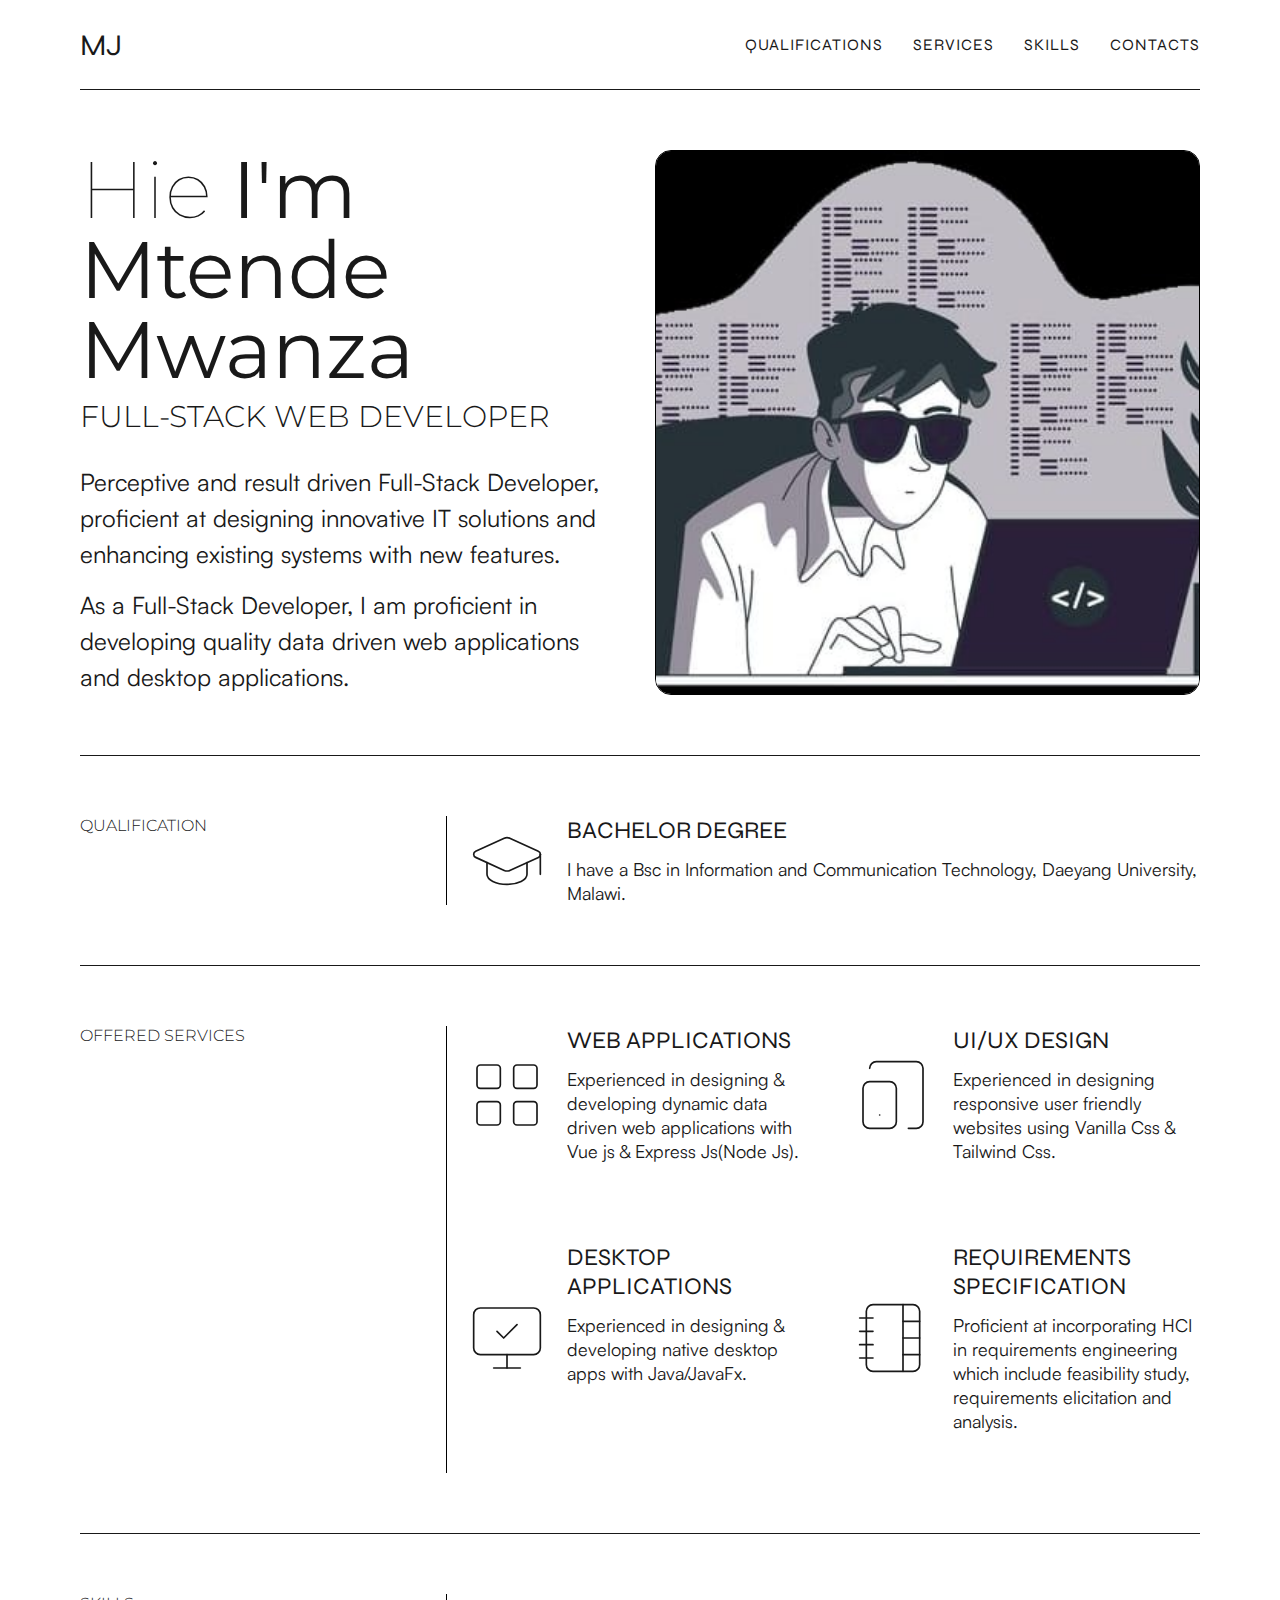
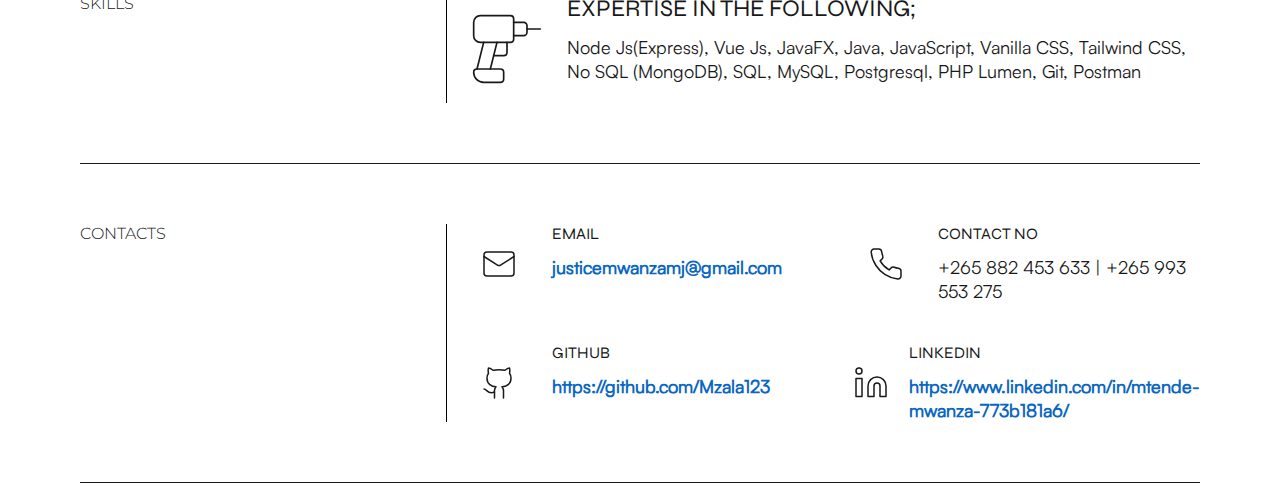
==== commit 32fa9687: "contacts" ====
--- a/index.html
+++ b/index.html
@@ -164,7 +164,7 @@
                     <div class="list">
                         <div>
                             <!-- <span class="material-symbols-rounded">mail</span> -->
-                            <svg xmlns="http://www.w3.org/2000/svg" width="80" height="80" viewBox="0 0 24 24" fill="none" stroke="currentColor" stroke-width="0.5" 
+                            <svg xmlns="http://www.w3.org/2000/svg" width="36" height="36" viewBox="0 0 24 24" fill="none" stroke="currentColor" stroke-width="1" 
                             stroke-linecap="round" stroke-linejoin="round" class="lucide lucide-mail">
                                 <rect width="20" height="16" x="2" y="4" rx="2"/><path d="m22 7-8.97 5.7a1.94 1.94 0 0 1-2.06 0L2 7"/></svg>
                         </div>
@@ -177,7 +177,7 @@
                     <div class="list">
                         <div>
                             <!-- <span class="material-symbols-rounded">call</span> -->
-                            <svg xmlns="http://www.w3.org/2000/svg" width="80" height="80" viewBox="0 0 24 24" fill="none" stroke="currentColor" stroke-width="0.5"
+                            <svg xmlns="http://www.w3.org/2000/svg" width="36" height="36" viewBox="0 0 24 24" fill="none" stroke="currentColor" stroke-width="1"
                              stroke-linecap="round" stroke-linejoin="round" class="lucide lucide-phone"><path d="M22 16.92v3a2 2 0 0 1-2.18 2 19.79 19.79 0 0 1-8.63-3.07 19.5 19.5 0 0 1-6-6 19.79 19.79 0 0 1-3.07-8.67A2 2 0 0 1 4.11 2h3a2 2 0 0 1 2 1.72 12.84 12.84 0 0 0 .7 2.81 2 2 0 0 1-.45 2.11L8.09 9.91a16 16 0 0 0 6 6l1.27-1.27a2 2 0 0 1 2.11-.45 12.84 12.84 0 0 0 2.81.7A2 2 0 0 1 22 16.92z"/></svg>
                         </div>
                         <div>
@@ -189,7 +189,7 @@
                     <div class="list">
                         <div>
                             <!-- <span class="material-symbols-rounded">hub</span> -->
-                            <svg xmlns="http://www.w3.org/2000/svg" width="80" height="80" viewBox="0 0 24 24" fill="none" stroke="currentColor" stroke-width="0.5" 
+                            <svg xmlns="http://www.w3.org/2000/svg" width="36" height="36" viewBox="0 0 24 24" fill="none" stroke="currentColor" stroke-width="1" 
                             stroke-linecap="round" stroke-linejoin="round" class="lucide lucide-github"><path d="M15 22v-4a4.8 4.8 0 0 0-1-3.5c3 0 6-2 6-5.5.08-1.25-.27-2.48-1-3.5.28-1.15.28-2.35 0-3.5 0 0-1 0-3 1.5-2.64-.5-5.36-.5-8 0C6 2 5 2 5 2c-.3 1.15-.3 2.35 0 3.5A5.403 5.403 0 0 0 4 9c0 3.5 3 5.5 6 5.5-.39.49-.68 1.05-.85 1.65-.17.6-.22 1.23-.15 1.85v4"/><path d="M9 18c-4.51 2-5-2-7-2"/></svg>
                         </div>
                         <div>
@@ -201,7 +201,7 @@
                     <div class="list">
                         <div>
                             <!-- <span class="material-symbols-rounded">link</span> -->
-                            <svg xmlns="http://www.w3.org/2000/svg" width="80" height="80" viewBox="0 0 24 24" fill="none" stroke="currentColor" stroke-width="0.5" 
+                            <svg xmlns="http://www.w3.org/2000/svg" width="36" height="36" viewBox="0 0 24 24" fill="none" stroke="currentColor" stroke-width="1" 
                             stroke-linecap="round" stroke-linejoin="round" class="lucide lucide-linkedin"><path d="M16 8a6 6 0 0 1 6 6v7h-4v-7a2 2 0 0 0-2-2 2 2 0 0 0-2 2v7h-4v-7a6 6 0 0 1 6-6z"/>
                                 <rect width="4" height="12" x="2" y="9"/><circle cx="4" cy="4" r="2"/></svg>
                         </div>
--- a/main.css
+++ b/main.css
@@ -382,6 +382,7 @@
     list-style: inside;
     list-style-type: none;
     margin-bottom: 20px;
+    /* font-weight: 800; */
 }
 
 /* .skills > div:nth-child(2) > div:nth-child(2) ol li:before {
@@ -410,6 +411,8 @@
     text-transform: uppercase;
     font-family: "Montserrat";
     font-weight: 300;
+    /* display: flex;
+    justify-content: center; */
 }
 
 
@@ -433,7 +436,7 @@
 .contacts_list .list > div:nth-child(2) p:first-of-type{
     font-family: 'myFont';
     text-transform: uppercase;
-    font-size: 24px;
+    font-size: 16px;
     margin-bottom: 12px;
 }
 
@@ -680,6 +683,10 @@
                 border-right: 1px solid black;
             }
 
+            .contacts_list{
+
+            }
+
             .contacts_list .list {
                 gap:20px
             }
@@ -730,7 +737,7 @@
         .contacts_list .list{
             display: grid;
             border-bottom: none;
-            padding-bottom: 40px;
+            padding-bottom: 0;
         }
 
 
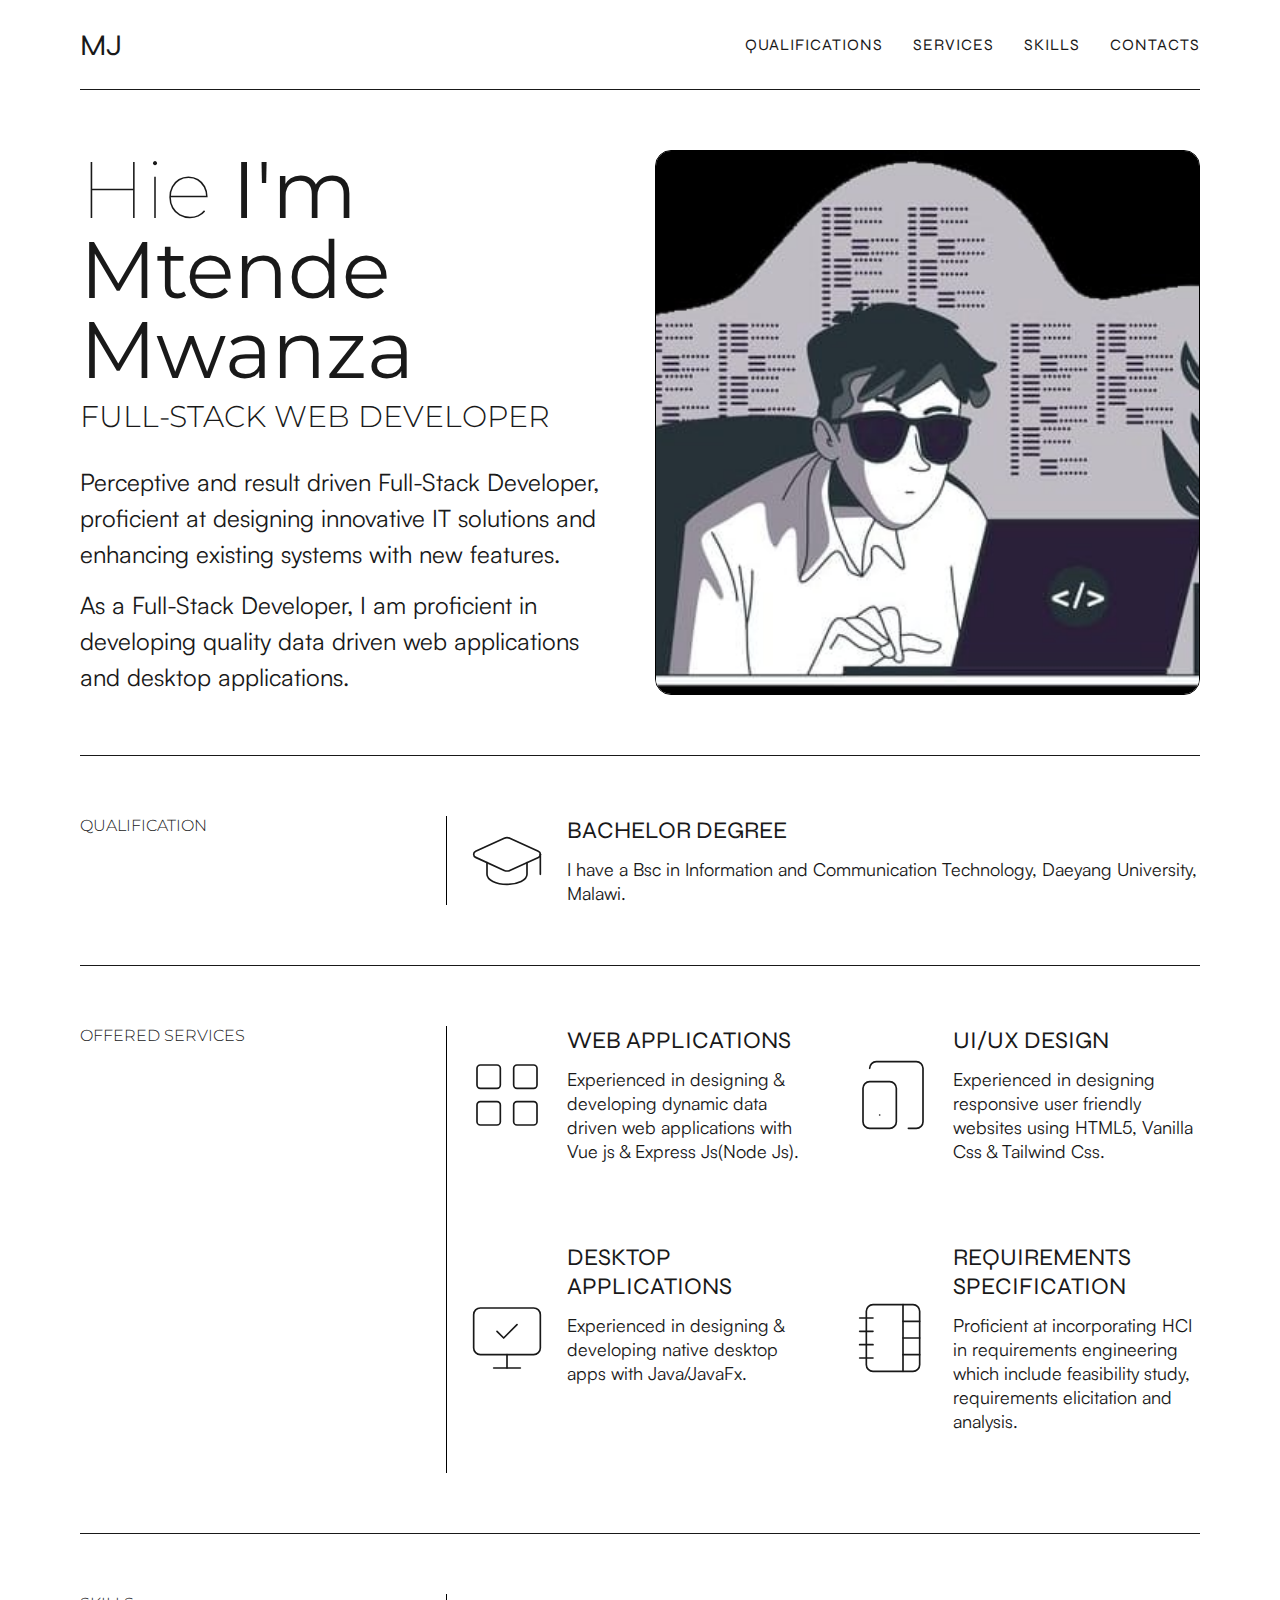
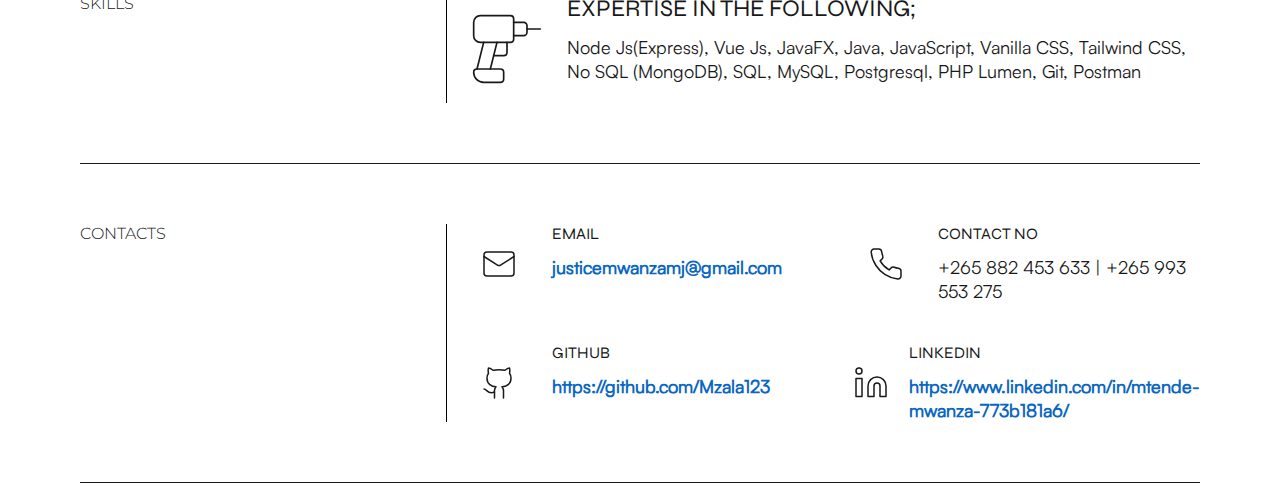
==== commit 2182d44a: "ui/ux" ====
--- a/index.html
+++ b/index.html
@@ -98,7 +98,7 @@
                         </div>
                         <div>
                             <p>UI/UX Design</p>
-                            <p>Experienced in designing responsive user friendly websites using Vanilla Css & Tailwind Css.</p>
+                            <p>Experienced in designing responsive user friendly websites using HTML5, Vanilla Css & Tailwind Css.</p>
                         </div>
                     </div>
 
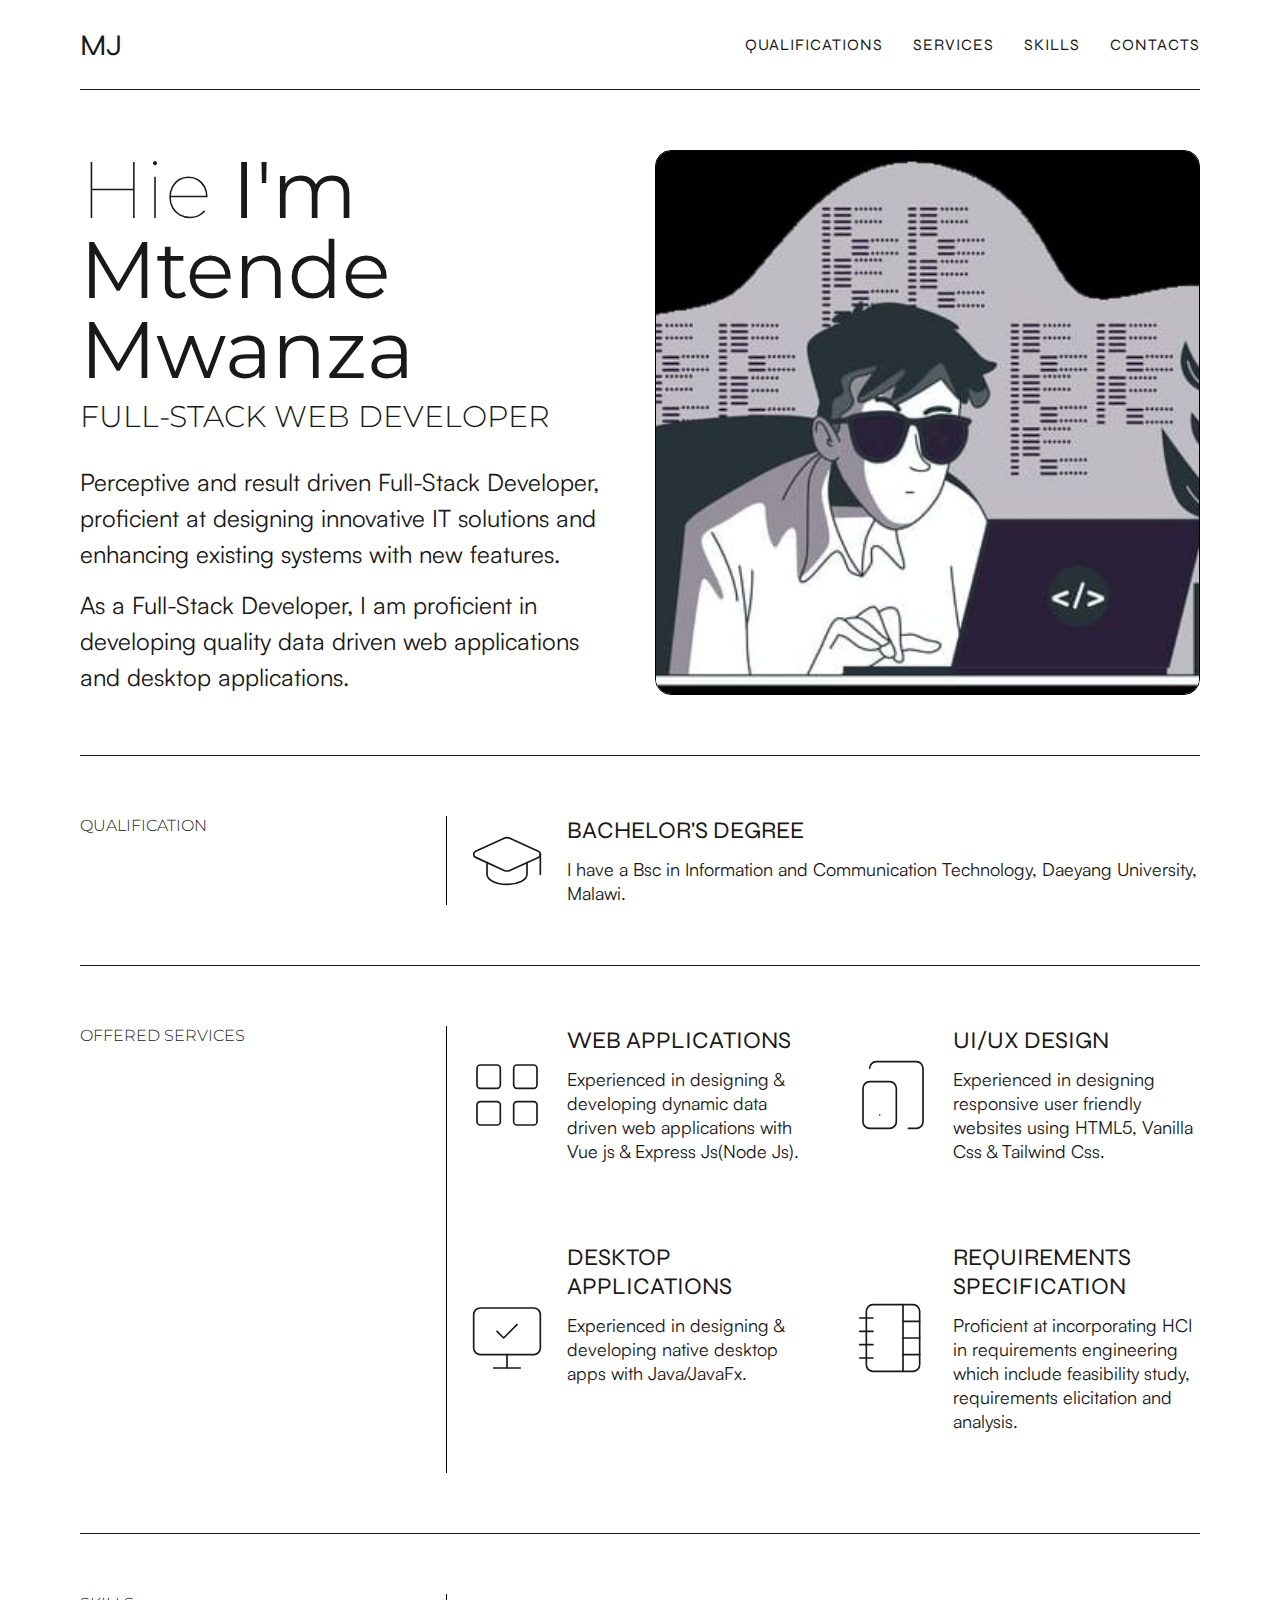
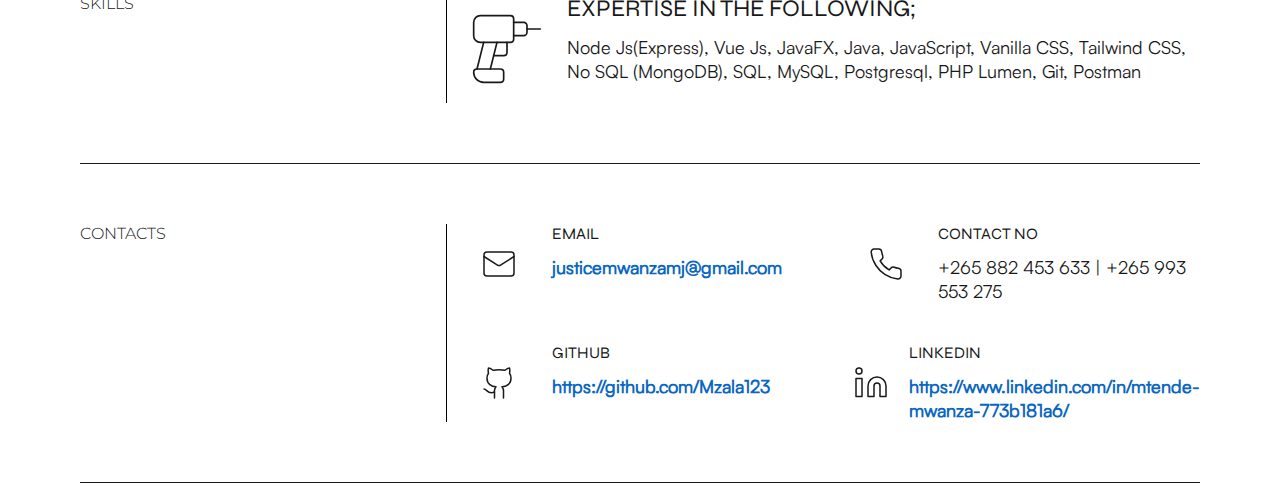
==== commit 7fe0b44b: "degree" ====
--- a/index.html
+++ b/index.html
@@ -64,7 +64,7 @@
                         2 0 0 0-1.66 0L2.6 9.08a1 1 0 0 0 0 1.832l8.57 3.908a2 2 0 0 0 1.66 0z"/><path d="M22 10v6"/><path d="M6 12.5V16a6 3 0 0 0 12 0v-3.5"/></svg>
                     </div>
                     <div>
-                        <p>Bachelor Degree</p>
+                        <p>Bachelor's Degree</p>
                         <p>I have a Bsc in Information and Communication Technology, Daeyang University, Malawi.</p>
                     </div>
                  </div>
